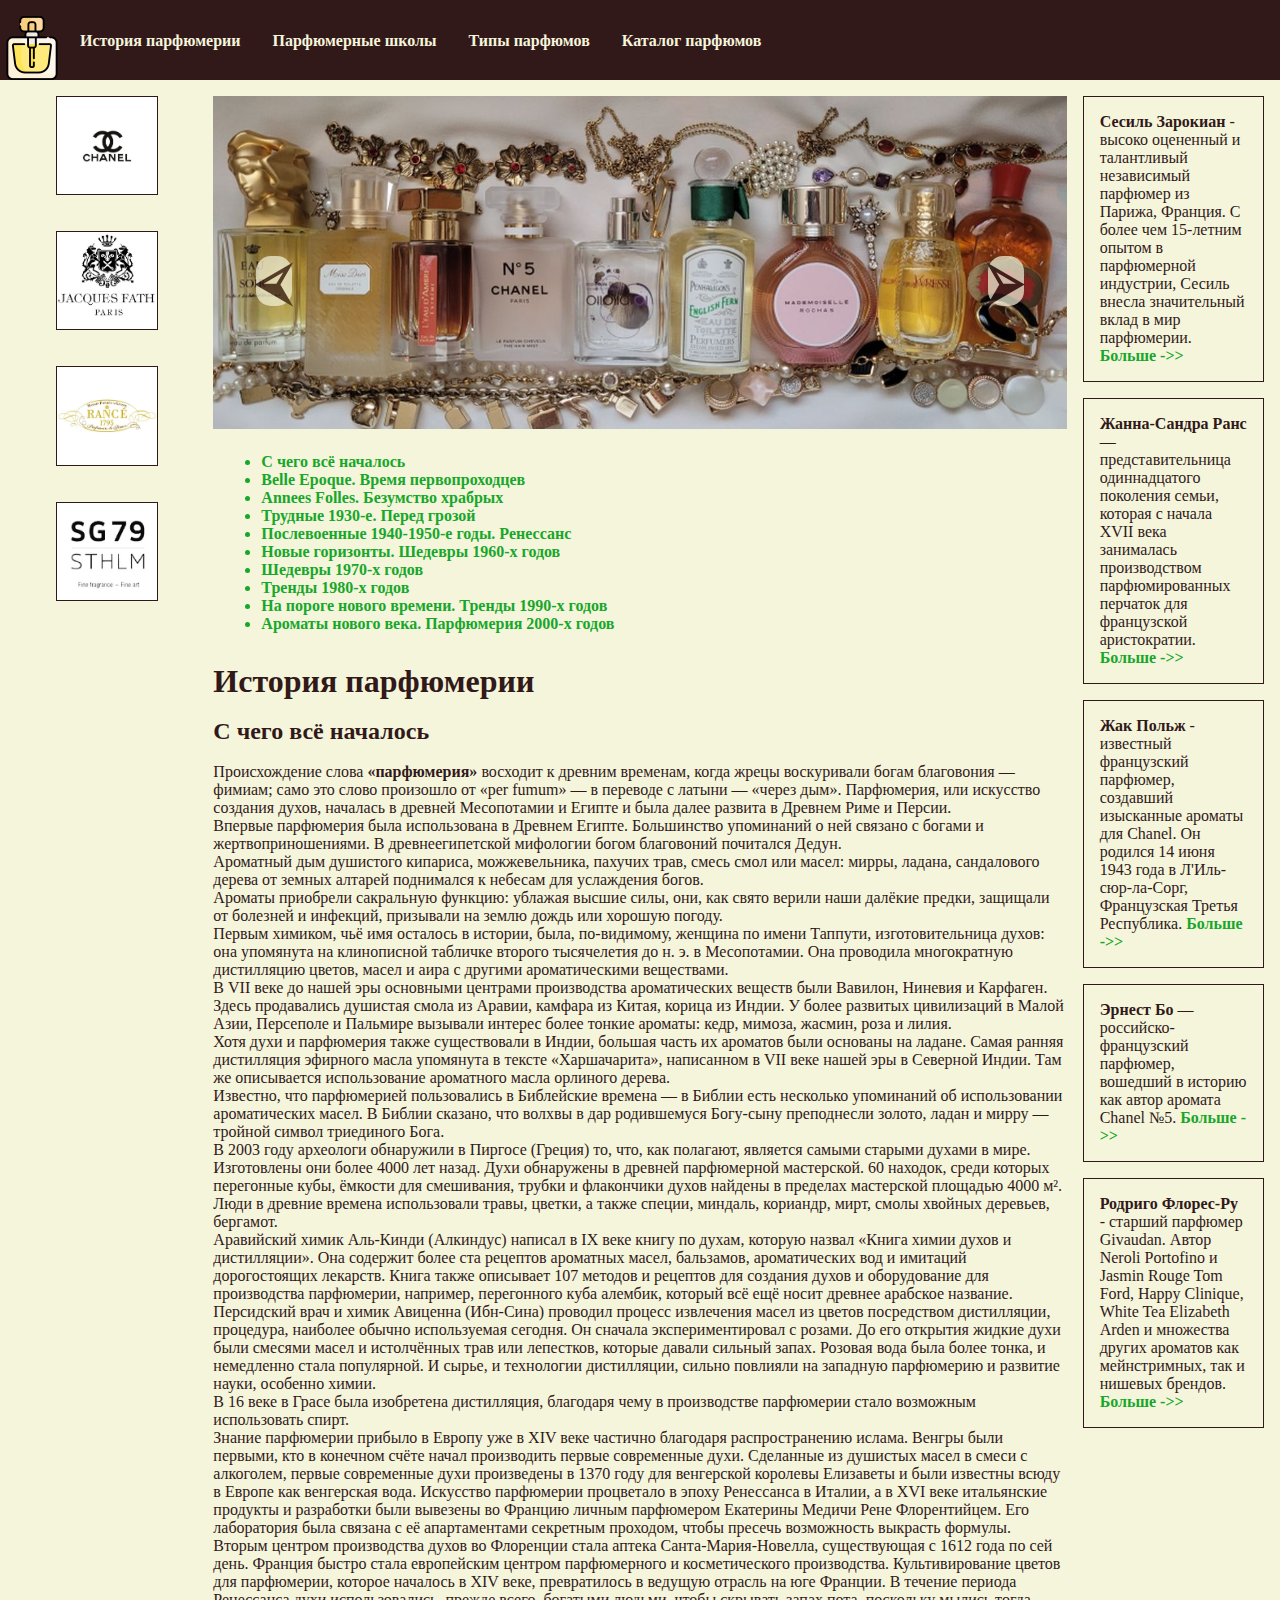
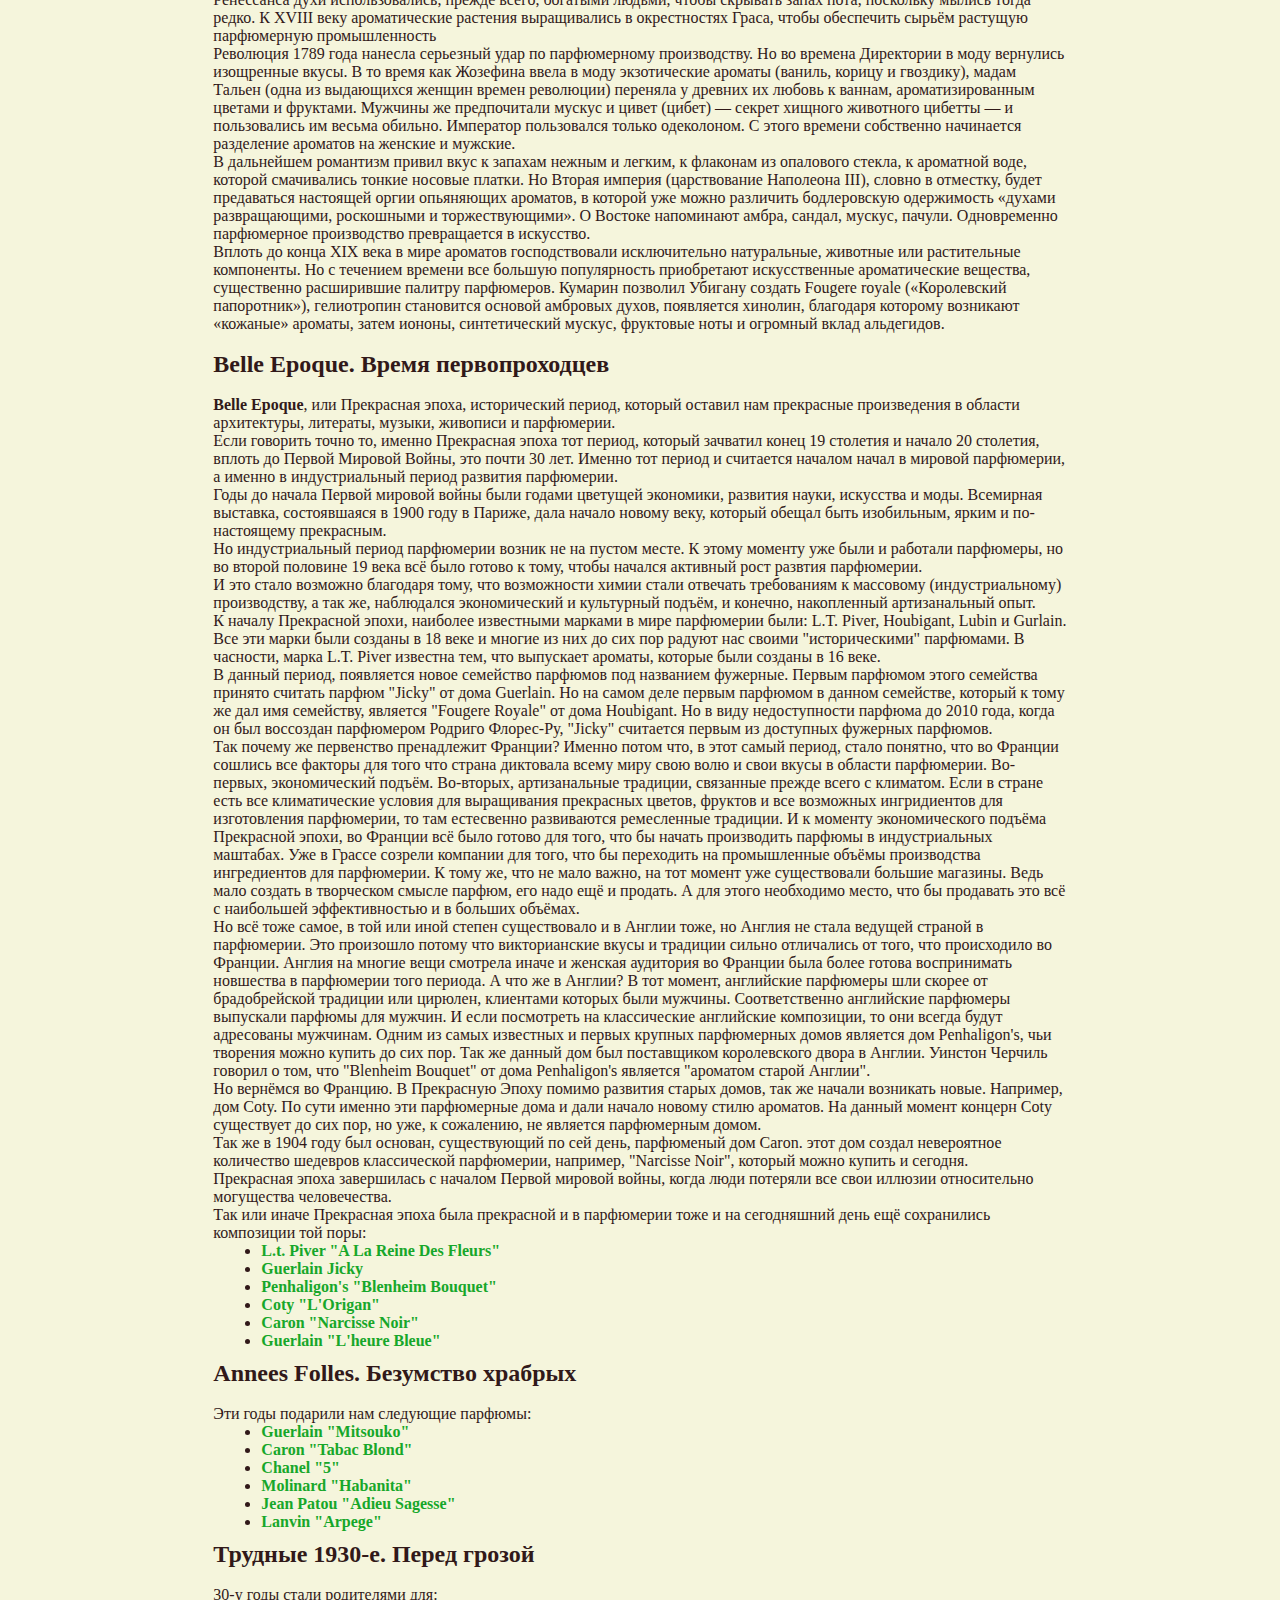
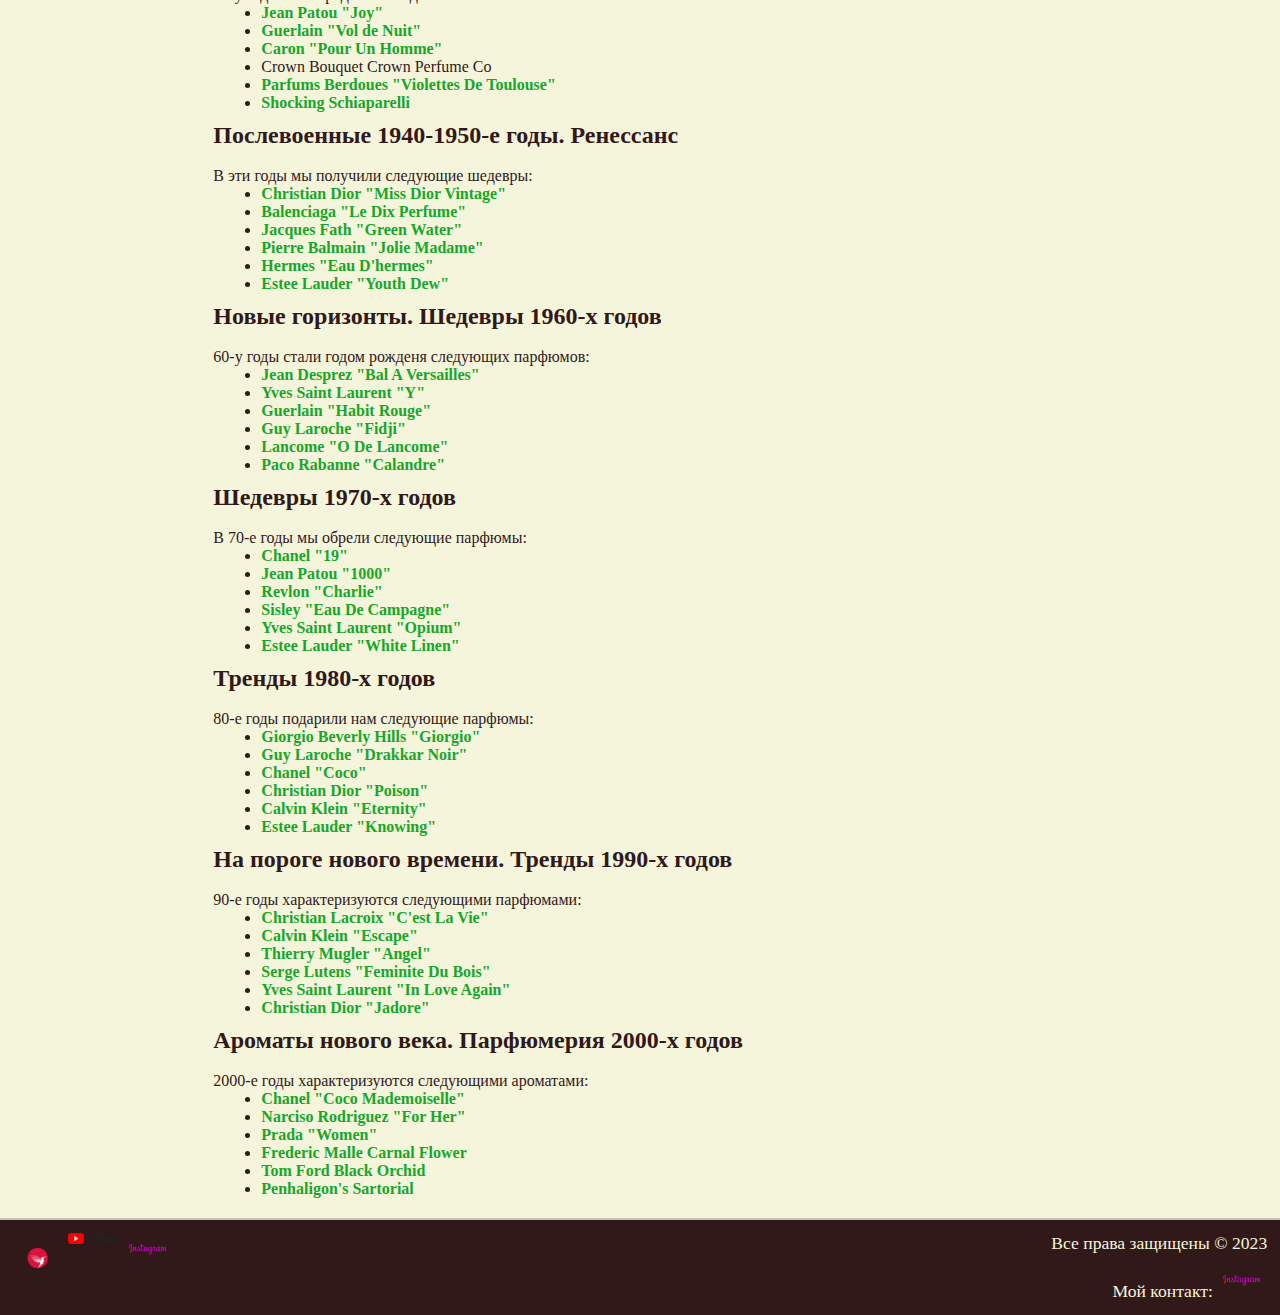
==== index.html @ 779c65b4 "first commit" ====
<!DOCTYPE html>
<html lang="ru">

<head>
    <meta charset="UTF-8">
    <meta http-equiv="X-UA-Compatible" content="IE=edge">
    <meta name="viewport" content="width=device-width, initial-scale=1.0">
    <link rel="icon" type="image/png" href="static/img/perfume.png">
    <link rel="stylesheet" href="static/style/header.css">
    <link rel="stylesheet" href="static/style/styles.css">
    <link rel="stylesheet" href="static/style/slider.css">
    <title>История парфюмерии</title>
</head>

<body>
    <header>
        <div class="navbar">
            <img src="static/img/perfume.png" alt="...">
            <div class="drop">
                <button class="nav-btn">&#9776;</button>
                <div class="nav-list">
                    <a href="index.html">История парфюмерии</a></li>
                    <a href="schools.html">Парфюмерные школы</a></li>
                    <a href="types.html">Типы парфюмов</a></li>
                    <a href="cards.html">Каталог парфюмов</a></li>
                </div>
            </div>
        </div>
    </header>
    <section>
        <div class="main-container">
            <div class="left-bar">
                <a href="https://www.chanel.com/ee/fragrance/" target="_blank"><img
                        src="static/img/brand-logo/Chanel-logo.jpg" alt="Chanel"></a>
                <a href="https://www.jacques-fath-parfums.com/" target="_blank"><img
                        src="static/img/brand-logo/Fath-logo.jpg" alt="Fath"></a>
                <a href="https://www.rance1795.com/en" target="_blank"><img src="static/img/brand-logo/Rance-logo.jpg"
                        alt="Rance"></a>
                <a href="http://www.sg79sthlm.com/" target="_blank"><img src="static/img/brand-logo/SG79STHLM-logo.jpg"
                        alt="SG79STHLM"></a>
            </div>
            <div class="container">
                <div class="slide-container">
                    <div class="slider" id="slider">
                        <img src="static/img/slider/long_vary1.jpg" alt="slide1">
                        <img src="static/img/slider/long_vary2.jpg" alt="slide2">
                        <img src="static/img/slider/long_vary3.jpg" alt="slide3">
                        <img src="static/img/slider/long_vary4.jpg" alt="slide4">
                        <img src="static/img/slider/long_vary5.jpg" alt="slide5">
                        <img src="static/img/slider/long_vary6.jpg" alt="slide6">
                    </div>
                    <div class="controls">
                        <button class="btnPrev" id="btnPrev">&#11160;</button>
                        <button class="btnNext" id="btnNext">&#11162;</button>
                    </div>
                </div>
                <div class="index">
                    <ul>
                        <li><a href="index.html#begin">С чего всё началось</a></li>
                        <li><a href="index.html#belle_epoque">Belle Epoque. Время первопроходцев</a></li>
                        <li><a href="index.html#annees_folles">Annees Folles. Безумство храбрых</a></li>
                        <li><a href="index.html#1930">Трудные 1930-е. Перед грозой</a></li>
                        <li><a href="index.html#after">Послевоенные 1940-1950-е годы. Ренессанс</a></li>
                        <li><a href="index.html#1960">Новые горизонты. Шедевры 1960-х годов</a></li>
                        <li><a href="index.html#1970">Шедевры 1970-х годов</a></li>
                        <li><a href="index.html#1980">Тренды 1980-х годов</a></li>
                        <li><a href="index.html#1990">На пороге нового времени. Тренды 1990-х годов</a></li>
                        <li><a href="index.html#2000">Ароматы нового века. Парфюмерия 2000-х годов</a></li>
                    </ul>
                </div>
                <div class="history">
                    <h1>История парфюмерии</h1>
                    <br>
                    <div class="begining">
                        <h2 id="begin">С чего всё началось</h2>
                        <br>
                        <p>
                            Происхождение слова <span>«парфюмерия»</span> восходит к древним временам, когда жрецы
                            воскуривали богам благовония — фимиам; само это слово произошло от «per fumum» — в переводе
                            с латыни — «через дым».
                            Парфюмерия, или искусство создания духов, началась в древней Месопотамии и Египте и была
                            далее развита в Древнем Риме и Персии.<br>
                            Впервые парфюмерия была использована в Древнем Египте. Большинство упоминаний о ней связано
                            с богами и жертвоприношениями. В древнеегипетской мифологии богом благовоний почитался
                            Дедун.<br>
                            Aроматный дым душистого кипариса, можжевельника, пахучих трав, смесь смол или масел: мирры,
                            ладана, сандалового дерева от земных алтарей поднимался к небесам для услаждения богов.<br>
                            Ароматы приобрели сакральную функцию: ублажая высшие силы, они, как свято верили наши
                            далёкие предки, защищали от болезней и инфекций, призывали на землю дождь или хорошую
                            погоду.<br>
                            Первым химиком, чьё имя осталось в истории, была, по-видимому, женщина по имени Таппути,
                            изготовительница духов: она упомянута на клинописной табличке второго тысячелетия до н. э. в
                            Месопотамии. Она проводила многократную дистилляцию цветов, масел и аира с другими
                            ароматическими веществами.<br>
                            В VII веке до нашей эры основными центрами производства ароматических веществ были Вавилон,
                            Ниневия и Карфаген. Здесь продавались душистая смола из Аравии, камфара из Китая, корица из
                            Индии. У более развитых цивилизаций в Малой Азии, Персеполе и Пальмире вызывали интерес
                            более тонкие ароматы: кедр, мимоза, жасмин, роза и лилия.<br>
                            Хотя духи и парфюмерия также существовали в Индии, большая часть их ароматов были основаны
                            на ладане. Самая ранняя дистилляция эфирного масла упомянута в тексте «Харшачарита»,
                            написанном в VII веке нашей эры в Северной Индии. Там же описывается использование
                            ароматного масла орлиного дерева.<br>
                            Известно, что парфюмерией пользовались в Библейские времена — в Библии есть несколько
                            упоминаний об использовании ароматических масел. В Библии сказано, что волхвы в дар
                            родившемуся Богу-сыну преподнесли золото, ладан и мирру — тройной символ триединого
                            Бога.<br>
                            В 2003 году археологи обнаружили в Пиргосе (Греция) то, что, как полагают, является самыми
                            старыми духами в мире. Изготовлены они более 4000 лет назад. Духи обнаружены в древней
                            парфюмерной мастерской. 60 находок, среди которых перегонные кубы, ёмкости для смешивания,
                            трубки и флакончики духов найдены в пределах мастерской площадью 4000 м². Люди в древние
                            времена использовали травы, цветки, а также специи, миндаль, кориандр, мирт, смолы хвойных
                            деревьев, бергамот.<br>
                            Аравийский химик Аль-Кинди (Алкиндус) написал в IX веке книгу по духам, которую назвал
                            «Книга химии духов и дистилляции». Она содержит более ста рецептов ароматных масел,
                            бальзамов, ароматических вод и имитаций дорогостоящих лекарств. Книга также описывает 107
                            методов и рецептов для создания духов и оборудование для производства парфюмерии, например,
                            перегонного куба алембик, который всё ещё носит древнее арабское название.<br>
                            Персидский врач и химик Авиценна (Ибн-Сина) проводил процесс извлечения масел из цветов
                            посредством дистилляции, процедура, наиболее обычно используемая сегодня. Он сначала
                            экспериментировал с розами. До его открытия жидкие духи были смесями масел и истолчённых
                            трав или лепестков, которые давали сильный запах. Розовая вода была более тонка, и
                            немедленно стала популярной. И сырье, и технологии дистилляции, сильно повлияли на западную
                            парфюмерию и развитие науки, особенно химии.<br>
                            В 16 веке в Грасе была изобретена дистилляция, благодаря чему в производстве парфюмерии
                            стало возможным использовать спирт.<br>
                            Знание парфюмерии прибыло в Европу уже в XIV веке частично благодаря распространению ислама.
                            Венгры были первыми, кто в конечном счёте начал производить первые современные духи.
                            Сделанные из душистых масел в смеси с алкоголем, первые современные духи произведены в 1370
                            году для венгерской королевы Елизаветы и были известны всюду в Европе как венгерская вода.
                            Искусство парфюмерии процветало в эпоху Ренессанса в Италии, а в XVI веке итальянские
                            продукты и разработки были вывезены во Францию личным парфюмером Екатерины Медичи Рене
                            Флорентийцем. Его лаборатория была связана с её апартаментами секретным проходом, чтобы
                            пресечь возможность выкрасть формулы. Вторым центром производства духов во Флоренции стала
                            аптека Санта-Мария-Новелла, существующая с 1612 года по сей день. Франция быстро стала
                            европейским центром парфюмерного и косметического производства. Культивирование цветов для
                            парфюмерии, которое началось в XIV веке, превратилось в ведущую отрасль на юге Франции. В
                            течение периода Ренессанса духи использовались, прежде всего, богатыми людьми, чтобы
                            скрывать запах пота, поскольку мылись тогда редко. К XVIII веку ароматические растения
                            выращивались в окрестностях Граса, чтобы обеспечить сырьём растущую парфюмерную
                            промышленность<br>
                            Революция 1789 года нанесла серьезный удар по парфюмерному производству. Но во времена
                            Директории в моду вернулись изощренные вкусы. В то время как Жозефина ввела в моду
                            экзотические ароматы (ваниль, корицу и гвоздику), мадам Тальен (одна из выдающихся женщин
                            времен революции) переняла у древних их любовь к ваннам, ароматизированным цветами и
                            фруктами. Мужчины же предпочитали мускус и цивет (цибет) — секрет хищного животного цибетты
                            — и пользовались им весьма обильно. Император пользовался только одеколоном. С этого времени
                            собственно начинается разделение ароматов на женские и мужские.<br>
                            В дальнейшем романтизм привил вкус к запахам нежным и легким, к флаконам из опалового
                            стекла, к ароматной воде, которой смачивались тонкие носовые платки. Но Вторая империя
                            (царствование Наполеона III), словно в отместку, будет предаваться настоящей оргии
                            опьяняющих ароматов, в которой уже можно различить бодлеровскую одержимость «духами
                            развращающими, роскошными и торжествующими». О Востоке напоминают амбра, сандал, мускус,
                            пачули. Одновременно парфюмерное производство превращается в искусство.<br>
                            Вплоть до конца XIX века в мире ароматов господствовали исключительно натуральные, животные
                            или растительные компоненты. Но с течением времени все большую популярность приобретают
                            искусственные ароматические вещества, существенно расширившие палитру парфюмеров. Кумарин
                            позволил Убигану создать Fougere royale («Королевский папоротник»), гелиотропин становится
                            основой амбровых духов, появляется хинолин, благодаря которому возникают «кожаные» ароматы,
                            затем иононы, синтетический мускус, фруктовые ноты и огромный вклад альдегидов.<br>
                        </p>
                    </div>
                    <br>
                    <div class="belle_epoque">
                        <h2 id="belle_epoque">Belle Epoque. Время первопроходцев</h2>
                        <br>
                        <p>
                            <span>Belle Epoque</span>, или Прекрасная эпоха, исторический период, который оставил нам
                            прекрасные произведения в области архитектуры, литераты, музыки, живописи и парфюмерии.<br>
                            Если говорить точно то, именно Прекрасная эпоха тот период, который зачватил конец 19
                            столетия и начало 20 столетия, вплоть до Первой Мировой Войны, это почти 30 лет. Именно тот
                            период и считается началом начал в мировой парфюмерии, а именно в индустриальный период
                            развития парфюмерии.<br>
                            Годы до начала Первой мировой войны были годами цветущей экономики, развития науки,
                            искусства и моды. Всемирная выставка, состоявшаяся в 1900 году в Париже, дала начало новому
                            веку, который обещал быть изобильным, ярким и по-настоящему прекрасным.<br>
                            Но индустриальный период парфюмерии возник не на пустом месте. К этому моменту уже были и
                            работали парфюмеры, но во второй половине 19 века всё было готово к тому, чтобы начался
                            активный рост развтия парфюмерии.<br>
                            И это стало возможно благодаря тому, что возможности химии стали отвечать требованиям к
                            массовому (индустриальному) производству, а так же, наблюдался экономический и культурный
                            подъём, и конечно, накопленный артизанальный опыт.<br>
                            К началу Прекрасной эпохи, наиболее известными марками в мире парфюмерии были: L.T. Piver,
                            Houbigant, Lubin и Gurlain. Все эти марки были созданы в 18 веке и многие из них до сих пор
                            радуют нас своими "историческими" парфюмами. В часности, марка L.T. Piver известна тем, что
                            выпускает ароматы, которые были созданы в 16 веке.<br>
                            В данный период, появляется новое семейство парфюмов под названием фужерные. Первым парфюмом
                            этого семейства принято считать парфюм "Jicky" от дома Guerlain. Но на самом деле первым
                            парфюмом в данном семействе, который к тому же дал имя семейству, является "Fougere Royale"
                            от дома Houbigant. Но в виду недоступности парфюма до 2010 года, когда он был воссоздан
                            парфюмером Родриго Флорес-Ру, "Jicky" считается первым из доступных фужерных парфюмов.<br>
                            Так почему же первенство пренадлежит Франции? Именно потом что, в этот самый период, стало
                            понятно, что во Франции сошлись все факторы для того что страна диктовала всему миру свою
                            волю и свои вкусы в области парфюмерии. Во-первых, экономический подъём. Во-вторых,
                            артизанальные традиции, связанные прежде всего с климатом. Если в стране есть все
                            климатические условия для выращивания прекрасных цветов, фруктов и все возможных
                            ингридиентов для изготовления парфюмерии, то там естесвенно развиваются ремесленные
                            традиции. И к моменту экономического подъёма Прекрасной эпохи, во Франции всё было готово
                            для того, что бы начать производить парфюмы в индустриальных маштабах. Уже в Грассе созрели
                            компании для того, что бы переходить на промышленные объёмы производства ингредиентов для
                            парфюмерии. К тому же, что не мало важно, на тот момент уже существовали большие магазины.
                            Ведь мало создать в творческом смысле парфюм, его надо ещё и продать. А для этого необходимо
                            место, что бы продавать это всё с наибольшей эффективностью и в больших объёмах.<br>
                            Но всё тоже самое, в той или иной степен существовало и в Англии тоже, но Англия не стала
                            ведущей страной в парфюмерии. Это произошло потому что викторианские вкусы и традиции сильно
                            отличались от того, что происходило во Франции. Англия на многие вещи смотрела иначе и
                            женская аудитория во Франции была более готова воспринимать новшества в парфюмерии того
                            периода. А что же в Англии? В тот момент, английские парфюмеры шли скорее от брадобрейской
                            традиции или цирюлен, клиентами которых были мужчины. Соответственно английские парфюмеры
                            выпускали парфюмы для мужчин. И если посмотреть на классические английские композиции, то
                            они всегда будут адресованы мужчинам. Одним из самых известных и первых крупных парфюмерных
                            домов является дом Penhaligon's, чьи творения можно купить до сих пор. Так же данный дом был
                            поставщиком королевского двора в Англии. Уинстон Черчиль говорил о том, что "Blenheim
                            Bouquet" от дома Penhaligon's является "ароматом старой Англии".<br>
                            Но вернёмся во Францию. В Прекрасную Эпоху помимо развития старых домов, так же начали
                            возникать новые. Например, дом Coty. По сути именно эти парфюмерные дома и дали начало
                            новому стилю ароматов. На данный момент концерн Coty существует до сих пор, но уже, к
                            сожалению, не является парфюмерным домом.<br>
                            Так же в 1904 году был основан, существующий по сей день, парфюменый дом Caron. этот дом
                            создал невероятное количество шедевров классической парфюмерии, например, "Narcisse Noir",
                            который можно купить и сегодня.<br>
                            Прекрасная эпоха завершилась с началом Первой мировой войны, когда люди потеряли все свои
                            иллюзии относительно могущества человечества. 
                            <br>
                            Так или иначе Прекрасная эпоха была прекрасной и в парфюмерии тоже и на сегодняшний день ещё
                            сохранились композиции той поры:
                        <ul>
                            <li> <a
                                    href="https://www.fragrantica.ru/perfume/L-T-Piver/A-la-Reine-des-Fleurs-11564.html">L.t.
                                    Piver "A La Reine Des Fleurs"</a></li>
                            <li><a href="https://www.fragrantica.ru/perfume/Guerlain/Jicky-103.html">Guerlain Jicky</a>
                            </li>
                            <li><a href="https://www.fragrantica.ru/perfume/Penhaligon-s/Blenheim-Bouquet-3940.html">Penhaligon's
                                    "Blenheim Bouquet"</a></li>
                            <li><a href="https://www.fragrantica.ru/perfume/Coty/L-Origan-6071.html">Coty "L'Origan"</a>
                            </li>
                            <li><a href="https://www.fragrantica.ru/perfume/Caron/Narcisse-Noir-1911-5593.html">Caron
                                    "Narcisse Noir"</a></li>
                            <li><a
                                    href="https://www.fragrantica.ru/perfume/Guerlain/L-Heure-Bleue-Eau-de-Parfum-208.html">Guerlain
                                    "L'heure Bleue"</a></li>
                        </ul>
                        </p>
                    </div>
                    <div class="annees_folles">
                        <h2 id="annees_folles">Annees Folles. Безумство храбрых</h2>
                        <br>
                        <p>
                            Эти годы подарили нам следующие парфюмы:
                            <ul>
                                <li><a href="https://www.fragrantica.ru/perfume/Guerlain/Mitsouko-Eau-de-Parfum-25316.html">Guerlain "Mitsouko"</a></li>
                                <li><a href="https://www.fragrantica.ru/perfume/Caron/Tabac-Blond-29.html">Caron "Tabac Blond"</a></li>
                                <li><a href="https://www.fragrantica.ru/perfume/Chanel/Chanel-No-5-Eau-de-Parfum-40069.html">Chanel "5"</a></li>
                                <li><a href="https://www.fragrantica.ru/perfume/Molinard/Habanita-3934.html">Molinard "Habanita"</a></li>
                                <li><a href="https://www.fragrantica.ru/perfume/Jean-Patou/Adieu-Sagesse-6947.html">Jean Patou "Adieu Sagesse"</a></li>
                                <li><a href="https://www.fragrantica.ru/perfume/Lanvin/Arpege-6.html">Lanvin "Arpege"</a></li>
                            </ul>
                        </p>
                    </div>
                    <div class="1930">
                        <h2 id="1930">Трудные 1930-е. Перед грозой</h2>
                        <br>
                        <p>
                            30-у годы стали родителями для:
                            <ul>
                                <li><a href="https://www.fragrantica.ru/perfume/Jean-Patou/Joy-1436.html">Jean Patou "Joy"</a></li>
                                <li><a href="https://www.fragrantica.ru/perfume/Guerlain/Vol-de-Nuit-49.html">Guerlain "Vol de Nuit"</a></li>
                                <li><a href="https://www.fragrantica.ru/perfume/Caron/Pour-Un-Homme-de-Caron-3166.html">Caron "Pour Un Homme"</a></li>
                                <li>Crown Bouquet Crown Perfume Co</li>
                                <li><a href="https://www.fragrantica.ru/perfume/Parfums-Berdoues/Violettes-de-Toulouse-Eau-de-Parfum-4847.html">Parfums Berdoues "Violettes De Toulouse"</a></li>
                                <li><a href="https://www.fragrantica.ru/perfume/Schiaparelli/Shocking-4876.html">Shocking Schiaparelli</a></li>
                            </ul>
                        </p>
                    </div>
                    <div class="after">
                        <h2 id="after">Послевоенные 1940-1950-е годы. Ренессанс</h2>
                        <br>
                        <p>
                            В эти годы мы получили следующие шедевры:
                            <ul>
                                <li><a href="https://www.fragrantica.ru/perfume/Dior/Miss-Dior-223.html">Christian Dior "Miss Dior Vintage"</a></li>
                                <li><a href="https://www.fragrantica.ru/perfume/Balenciaga/Le-Dix-Perfume-402.html">Balenciaga "Le Dix Perfume"</a></li>
                                <li><a href="https://www.fragrantica.ru/perfume/Jacques-Fath/Green-Water-32569.html">Jacques Fath "Green Water"</a></li>
                                <li><a href="https://www.fragrantica.ru/perfume/Pierre-Balmain/Jolie-Madame-3817.html">Pierre Balmain "Jolie Madame"</a></li>
                                <li><a href="https://www.fragrantica.ru/perfume/Hermes/Eau-D-Hermes-4660.html">Hermes "Eau D'hermes"</a></li>
                                <li><a href="https://www.fragrantica.ru/perfume/Estee-Lauder/Youth-Dew-555.html">Estee Lauder "Youth Dew"</a></li>
                            </ul>
                        </p>
                    </div>
                    <div class="1960">
                        <h2 id="1960">Новые горизонты. Шедевры 1960-х годов</h2>
                        <br>
                        <p>
                            60-у годы стали годом рожденя следующих парфюмов:
                            <ul>
                                <li><a href="https://www.fragrantica.ru/perfume/Jean-Desprez/Bal-a-Versailles-3972.html">Jean Desprez "Bal A Versailles"</a></li>
                                <li><a href="https://www.fragrantica.ru/perfume/Yves-Saint-Laurent/Yves-Saint-Laurent-Y-45956.html">Yves Saint Laurent "Y"</a></li>
                                <li><a href="https://www.fragrantica.ru/perfume/Guerlain/Habit-Rouge-Eau-de-Parfum-25313.html">Guerlain "Habit Rouge"</a></li>
                                <li><a href="https://www.fragrantica.ru/perfume/Guy-Laroche/Fidji-Eau-de-Parfum-61675.html">Guy Laroche "Fidji"</a></li>
                                <li><a href="https://www.fragrantica.ru/perfume/Lancome/O-de-Lancome-187.html">Lancome "O De Lancome"</a></li>
                                <li><a href="https://www.fragrantica.ru/perfume/Paco-Rabanne/Calandre-522.html">Paco Rabanne "Calandre"</a></li>
                            </ul>
                        </p>
                    </div>
                    <div class="1970">
                        <h2 id="1970">Шедевры 1970-х годов</h2>
                        <br>
                        <p>
                            В 70-е годы мы обрели следующие парфюмы:
                            <ul>
                                <li><a href="https://www.fragrantica.ru/perfume/Chanel/Chanel-No-19-Eau-de-Parfum-12345.html">Chanel "19"</a></li>
                                <li><a href="https://www.fragrantica.ru/perfume/Jean-Patou/1000-2658.html">Jean Patou "1000"</a></li>
                                <li><a href="https://www.fragrantica.ru/perfume/Revlon/Charlie-3141.html">Revlon "Charlie"</a></li>
                                <li><a href="https://www.fragrantica.ru/perfume/Sisley/Eau-de-Campagne-1003.html">Sisley "Eau De Campagne"</a></li>
                                <li><a href="https://www.fragrantica.ru/perfume/Yves-Saint-Laurent/Opium-1977-93.html">Yves Saint Laurent "Opium"</a></li>
                                <li><a href="https://www.fragrantica.ru/perfume/Estee-Lauder/White-Linen-542.html">Estee Lauder "White Linen"</a></li>
                            </ul>
                        </p>
                    </div>
                    <div class="1980">
                        <h2 id="1980">Тренды 1980-х годов</h2>
                        <br>
                        <p>
                            80-е годы подарили нам следующие парфюмы:
                            <ul>
                                <li><a href="https://www.fragrantica.ru/perfume/Giorgio-Beverly-Hills/Giorgio-Beverly-Hills-Giorgio-Rodeo-Drive-Collector-Edition-38573.html"> Giorgio Beverly Hills "Giorgio"</a></li>
                                <li><a href="https://www.fragrantica.ru/perfume/Guy-Laroche/Drakkar-Noir-2069.html">Guy Laroche "Drakkar Noir"</a></li>
                                <li><a href="https://www.fragrantica.ru/perfume/Chanel/Coco-Parfum-31354.html">Chanel "Coco"</a></li>
                                <li><a href="https://www.fragrantica.ru/perfume/Dior/Poison-218.html">Christian Dior "Poison"</a></li>
                                <li><a href="https://www.fragrantica.ru/perfume/Calvin-Klein/Eternity-257.html">Calvin Klein "Eternity"</a></li>
                                <li><a href="https://www.fragrantica.ru/perfume/Estee-Lauder/Knowing-548.html">Estee Lauder "Knowing"</a></li>
                            </ul>
                        </p>
                    </div>
                    <div class="1990">
                        <h2 id="1990">На пороге нового времени. Тренды 1990-х годов</h2>
                        <br>
                        <p>
                            90-е годы характеризуются следующими парфюмами:
                            <ul>
                                <li><a href="https://www.fragrantica.ru/perfume/Christian-Lacroix/C-est-La-Vie-6012.html">Christian Lacroix "C'est La Vie"</a></li>
                                <li><a href="https://www.fragrantica.ru/perfume/Calvin-Klein/Escape-271.html">Calvin Klein "Escape"</a></li>
                                <li><a href="https://www.fragrantica.ru/perfume/Mugler/Angel-704.html"> Thierry Mugler "Angel"</a></li>
                                <li><a href="https://www.fragrantica.ru/perfume/Serge-Lutens/Feminite-du-Bois-5749.html">Serge Lutens "Feminite Du Bois"</a></li>
                                <li><a href="https://www.fragrantica.ru/perfume/Yves-Saint-Laurent/In-Love-Again-104.html">Yves Saint Laurent "In Love Again"</a></li>
                                <li><a href="https://www.fragrantica.ru/perfume/Dior/J-adore-210.html">Christian Dior "Jadore"</a></li>
                            </ul>
                        </p>
                    </div>
                    <div class="2000">
                        <h2 id="2000">Ароматы нового века. Парфюмерия 2000-х годов</h2>
                        <br>
                        <p>
                            2000-е годы характеризуются следующими ароматами:
                            <ul>
                                <li><a href="https://www.fragrantica.ru/perfume/Chanel/Coco-Mademoiselle-Parfum-6928.html">Chanel "Coco Mademoiselle"</a></li>
                                <li><a href="https://www.fragrantica.ru/perfume/Narciso-Rodriguez/Narciso-Rodriguez-For-Her-209.html">Narciso Rodriguez "For Her"</a></li>
                                <li><a href="https://www.fragrantica.ru/perfume/Prada/Prada-1045.html">Prada "Women"</a></li>
                                <li><a href="fragrantica.ru/perfume/Frederic-Malle/Carnal-Flower-1024.html">Frederic Malle Carnal Flower</a></li>
                                <li><a href="https://www.fragrantica.ru/perfume/Tom-Ford/Black-Orchid-1018.html">Tom Ford Black Orchid</a></li>
                                <li><a href="https://www.fragrantica.ru/perfume/Penhaligon-s/Sartorial-10559.html">Penhaligon's Sartorial</a></li>
                            </ul>
                        </p>
                    </div>
                </div>
            </div>
            <div class="right-bar">
                <p><span>Сесиль Зарокиан</span> - высоко оцененный и талантливый независимый парфюмер из Парижа,
                    Франция. С более чем 15-летним опытом в парфюмерной индустрии, Сесиль внесла значительный вклад в
                    мир парфюмерии.<a href="news.html#news1"> Больше ->></a></p>

                <p><span>Жанна-Сандра Ранс</span> — представительница одиннадцатого поколения семьи, которая с начала
                    XVII века занималась производством парфюмированных перчаток для французской аристократии. <a
                        href="news.html#news2"> Больше ->></a></p>

                <p><span>Жак Польж</span> - известный французский парфюмер, создавший изысканные ароматы для Chanel. Он
                    родился 14 июня 1943 года в Л'Иль-сюр-ла-Сорг, Французская Третья Республика.<a
                        href="news.html#news3"> Больше ->></a></p>

                <p><span>Эрнест Бо</span> — российско-французский парфюмер, вошедший в историю как автор аромата Chanel
                    №5. <a href="news.html#news4"> Больше ->></a></p>

                <p><span>Родриго Флорес-Ру</span> - старший парфюмер Givaudan. Автор Neroli Portofino и Jasmin Rouge Tom
                    Ford, Happy Clinique, White
                    Tea Elizabeth Arden и множества других ароматов как мейнстримных, так и нишевых брендов. <a
                        href="news.html#news5"> Больше ->></a></p>


            </div>
        </div>
    </section>
    <footer>
        <div id="social">
            <a href="https://www.fragrantica.ru/" target="_blank"><img src="static/img/social/fragrantica.png" alt="fragr"></a>
            <a href="https://youtube.com/playlist?list=PL3ppLheU7W8Q5YRGw70vdPrhgOxrbaWzX" target="_blank"><img src="static/img/social/YouTube_Logo_2017.svg.png" alt="you"></a>
            <a href="https://www.instagram.com/valeria_kapriz/" target="_blank"><img src="static/img/social/Instagram-Wordmark-Logo.wine.png" alt="inst"></a>
        </div>
        <div id="rights">
            Все права защищены &copy; 2023 <br>
            Мой контакт: <a href="https://www.instagram.com/valeria_kapriz/" target="_blank"><img src="static/img/social/Instagram-Wordmark-Logo.wine.png" alt="inst"></a>
        </div>
    </footer>
    <script src="static/catalog/slider.js"></script>
</body>

</html>
---- static/style/header.css ----
.navbar {
    display: flex;
    background-color: var(--color-dbrown);
    padding-top: 1em;
}

.nav-list {
    display: flex;
}

.nav-list a {
    display: block;
    padding: 1em;
    text-decoration: none;
    color: var(--color-light);
}

.nav-list a:hover {
    background-color: var(--color-mbrown);
}

.nav-btn {
    display: none;
}

@media (max-width: 1000px) {
    .nav-btn {
        font-size: 2em;
        padding-inline: 10px;
        padding-bottom: 3px;
        border: none;
        background-color: var(--color-dbrown);
        display: block;
        cursor: pointer;
        color: var(--color-light);
    }
    .nav-list {
        display: none;
    }
    .nav-btn:hover {
        background-color: var(--color-mbrown);
    }
    .drop:hover .nav-list {
        display: block;
        position: absolute;
        right: 1px;
        background-color: var(--color-dbrown);
    }
    .navbar {
        justify-content: space-between;

    }
}
---- static/style/styles.css ----
:root {
    --color-light: beige;
    --color-mbrown: rgb(131, 68, 68);
    --color-dbrown: rgb(49, 25, 25);
    --color-green: rgb(104, 211, 118);
    --color-dgreen: rgb(23, 167, 42);
}

* {
    margin: 0;
    padding: 0;
}

body {
    background-color: var(--color-light);
}

.main-container {
    display: grid;
    grid-template-columns: repeat(12, 1fr);
}

.left-bar {
    grid-column: 1/3;
    display: inline-block;
    text-align: center;
}

.left-bar img {
    display: center;
    margin: 1em;
    border-style: solid;
    border-width: 0.5px;
    max-width: 100px;
    border-color: var(--color-dbrown);
}

.container {
    grid-column: 3/11;
    box-sizing: border-box;
    color: var(--color-dbrown);
}

.right-bar {
    grid-column: 11/13;
}

.right-bar p {
    margin: 1em;
    padding: 1em;
    border-style: solid;
    border-width: 0.5px;
    color: var(--color-dbrown);
    border-color: var(--color-dbrown);
}

span {
    font-weight: bold;
}
.index {
    padding-top: 20px;
    padding-bottom: 20px;
}

a,
.index a {
    text-decoration: none;
    color: var(--color-dgreen);
    font-weight: bold;
}
.index ul {
    color: var(--color-dgreen);
}

ul {
    padding-left: 3em;
    margin-bottom: 10px;
}

ol {
    padding-left: 1em;
    list-style:decimal;
}

footer {
    width: 98%;
    float: left;
    padding: 1%;
    background-color: var(--color-dbrown);
    color: var(--color-light);
    border-top: 2px solid silver;
    margin-top: 10px;
}

footer #social {
    float: left;
    width: 50%;
}

footer #social img {
    width: 50px;
    float: left;
    margin-right: 5px;

}

footer #rights {
    float: right;
    width: 50%;
    text-align: right;
    font-size: 1.1em;
}

footer #rights img {
    width: 50px;
    height: auto;
    margin-top: 10px;
}
---- static/style/slider.css ----
.slide-container {
    position: grid;
    grid-column: 3/11;
    display: flex;
    justify-content: center;
    align-items: center;
}
.slider {
    margin: 0 auto;
    padding-top: 1em;
}
.slider>img {
    width: 100%;
}

.hidden {
    display: none;
}

.controls>button {
    padding: 0;
    color: var(--color-dbrown);
    font-weight: bold;
    background: var(--color-light);
    border-radius: 15px;
    border: none;
    font-size: 50px;
    line-height: 50px;
    position: absolute;
    display: block;
    cursor: pointer;
    transition: 1s;
    opacity: 70%;
}

.btnPrev {
    left: 20%;
}

.btnNext {
    right: 20%;
}
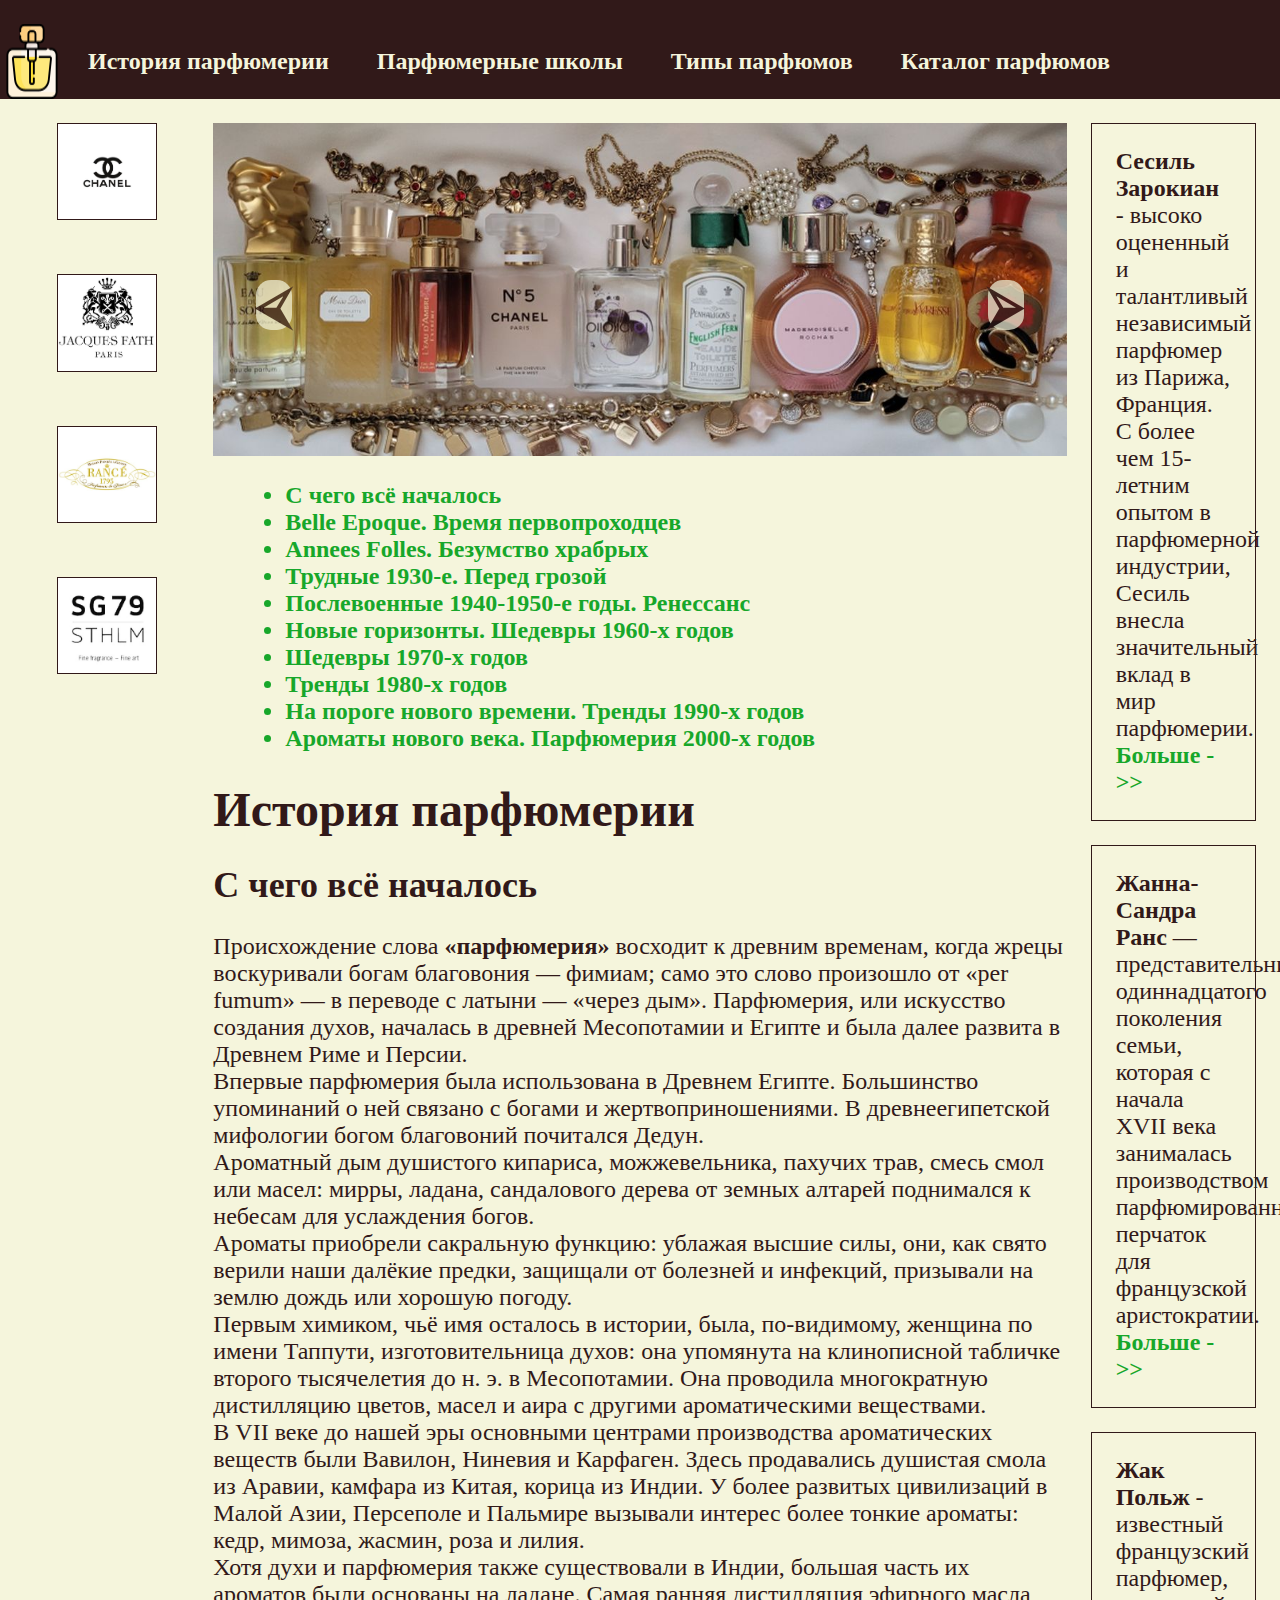
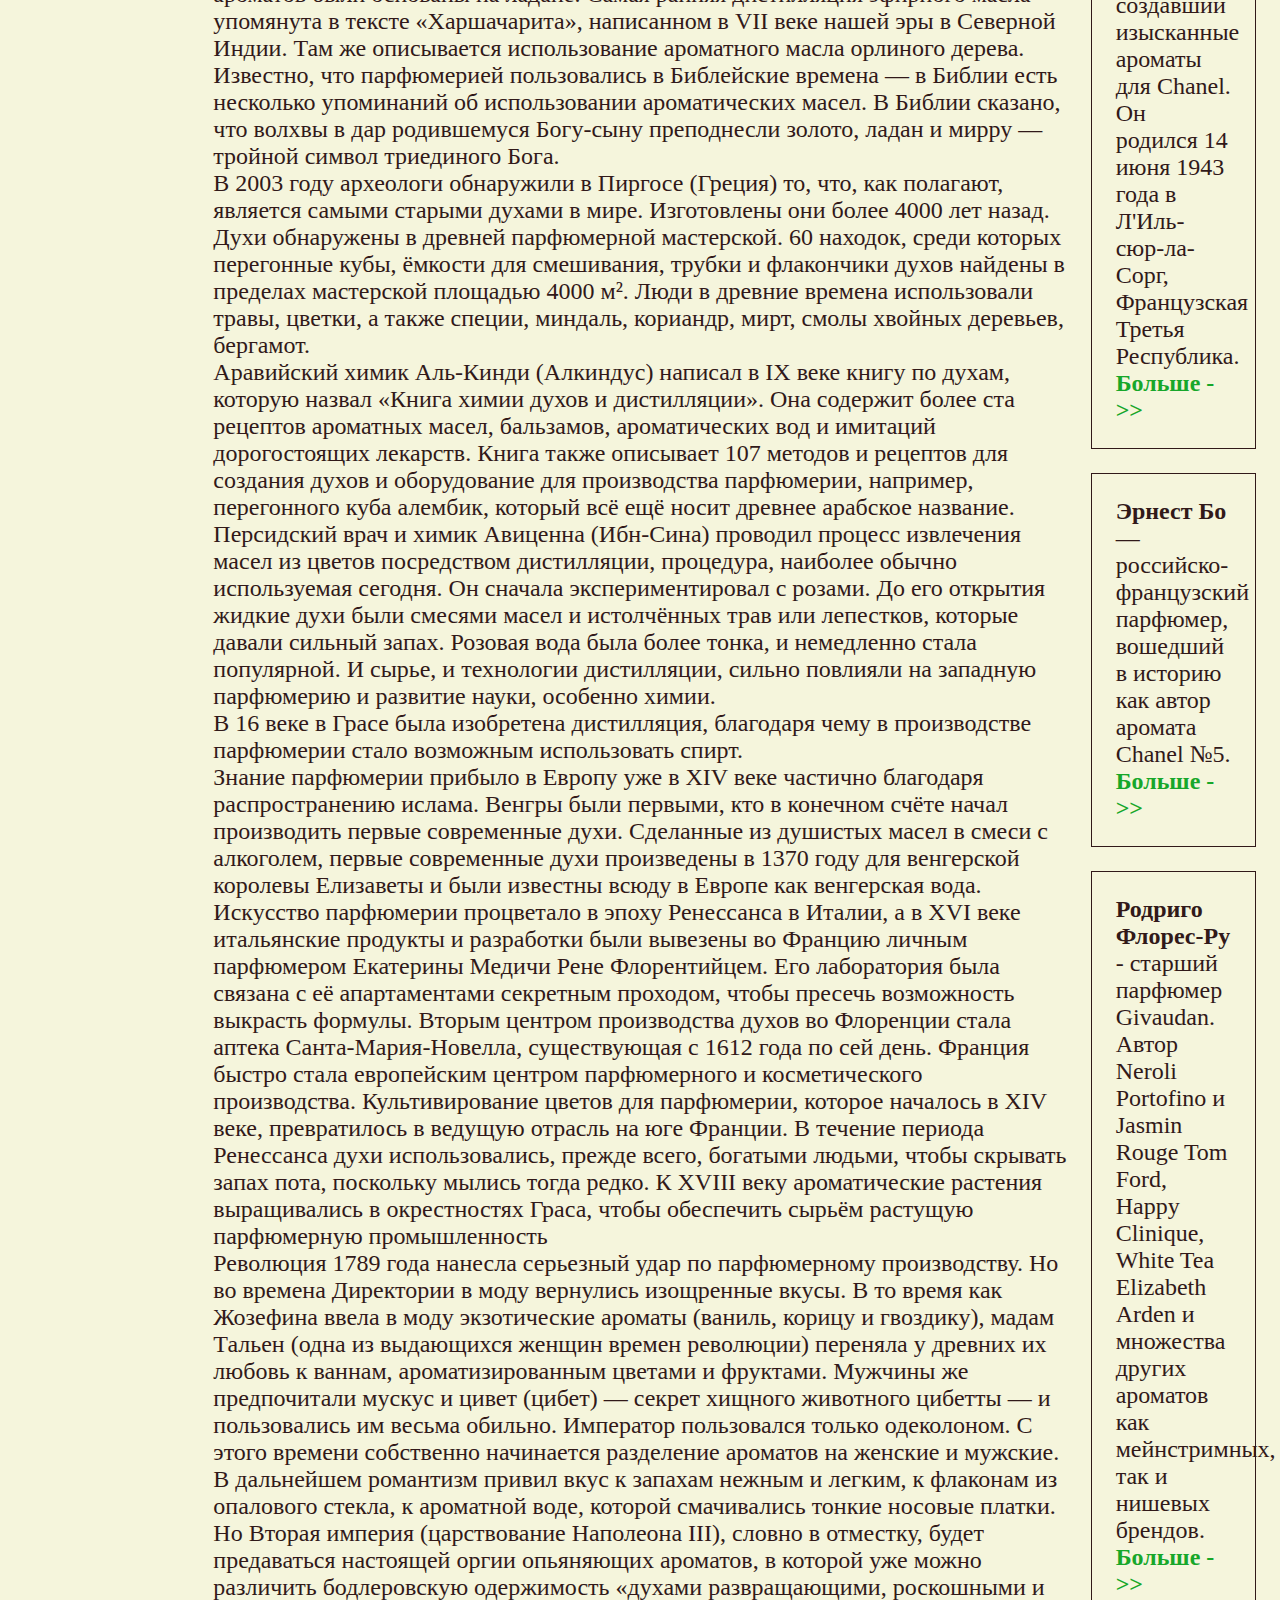
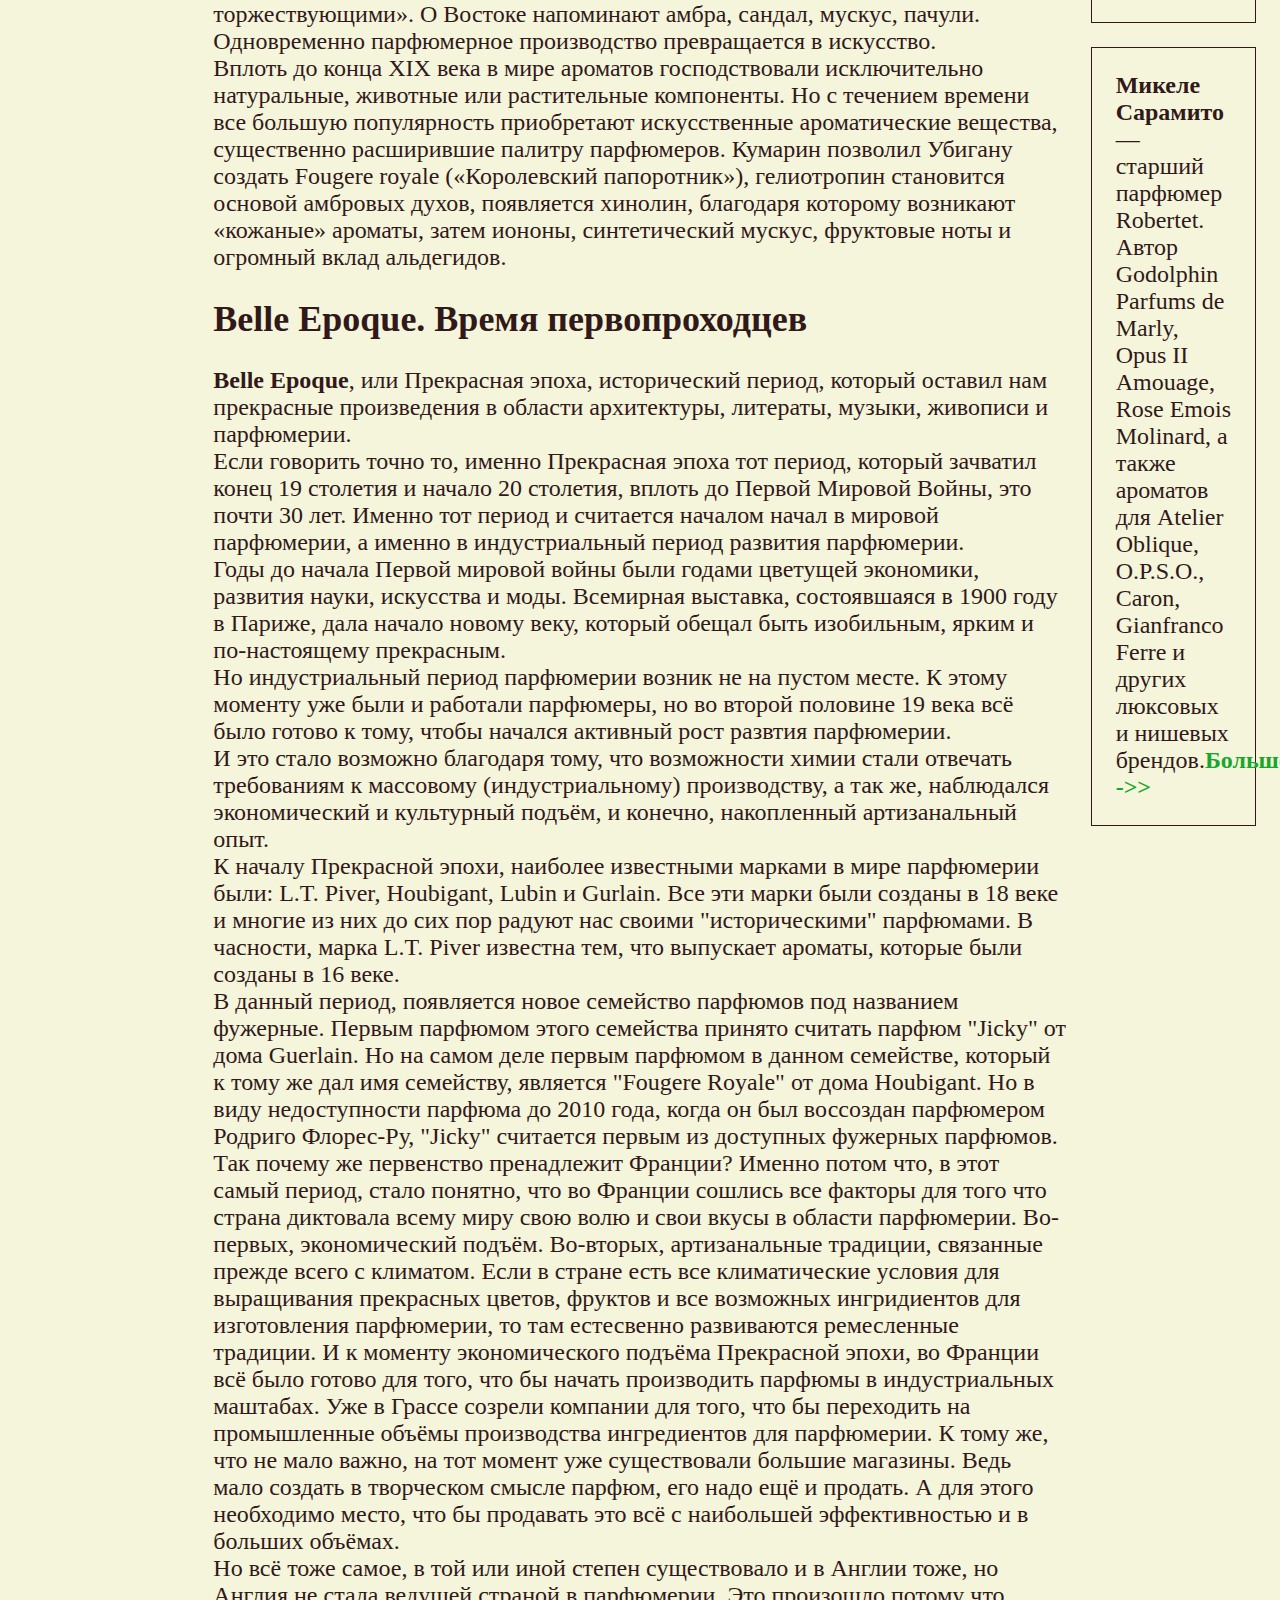
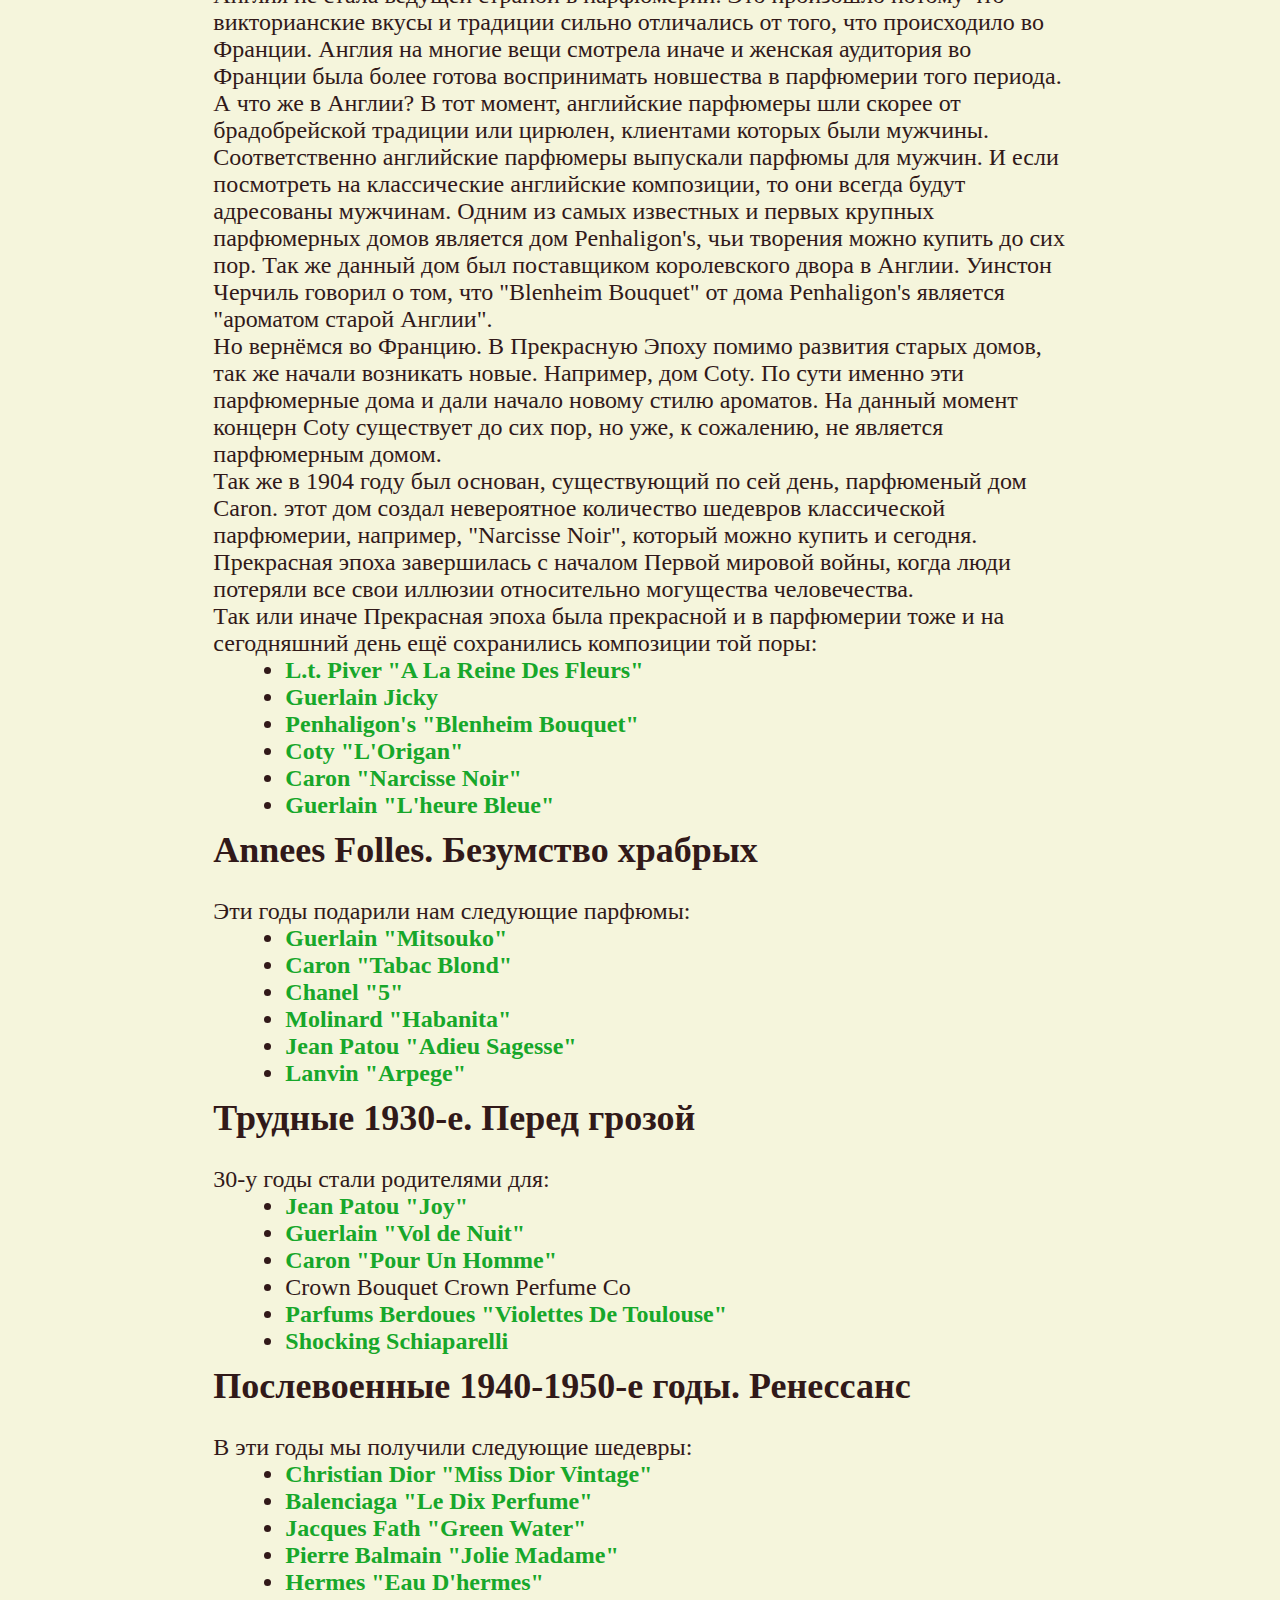
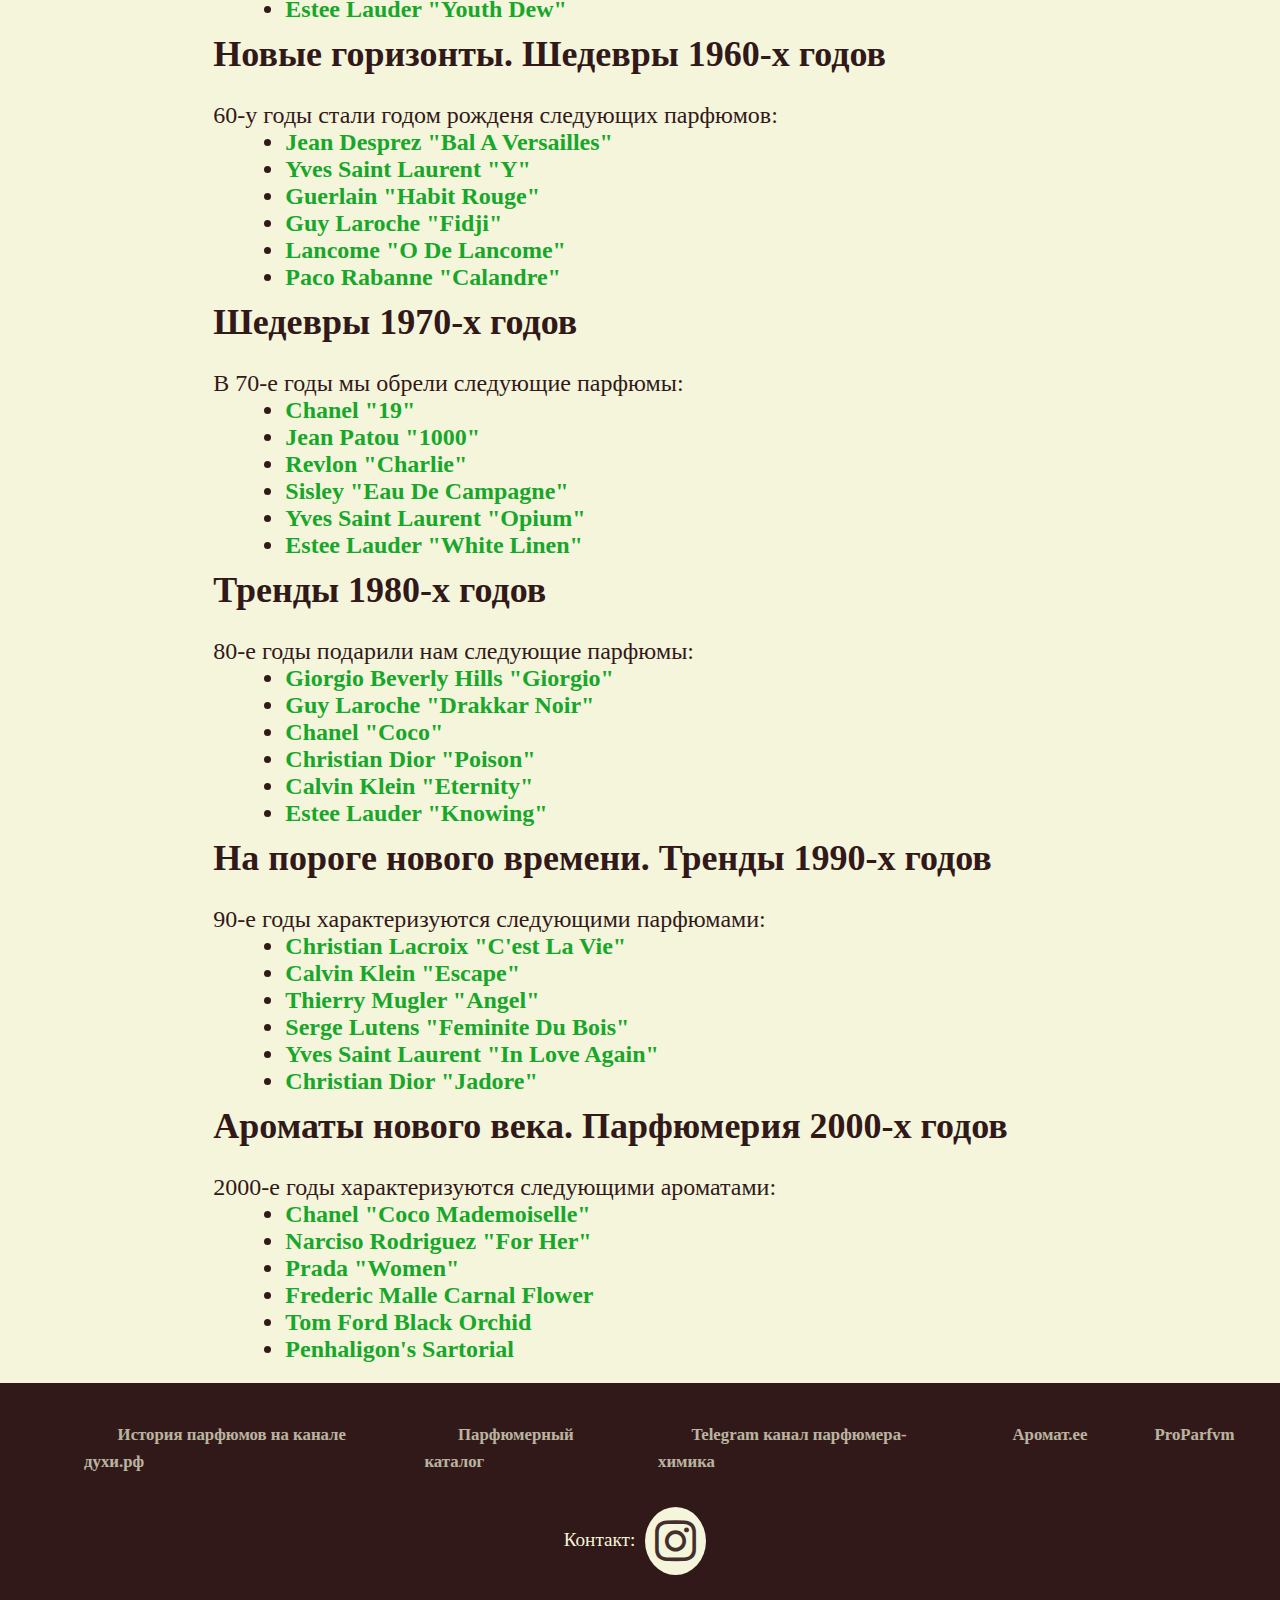
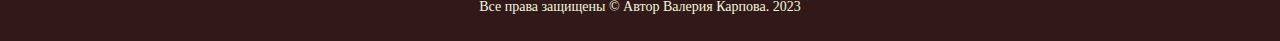
==== commit ae8bcc70: "footer" ====
--- a/index.html
+++ b/index.html
@@ -9,6 +9,9 @@
     <link rel="stylesheet" href="static/style/header.css">
     <link rel="stylesheet" href="static/style/styles.css">
     <link rel="stylesheet" href="static/style/slider.css">
+    <link rel="stylesheet" href="static/style/footer.css">
+    <!-- Add icon library -->
+    <link rel="stylesheet" href="https://cdnjs.cloudflare.com/ajax/libs/font-awesome/4.7.0/css/font-awesome.min.css">
     <title>История парфюмерии</title>
 </head>
 
@@ -219,7 +222,7 @@
                             создал невероятное количество шедевров классической парфюмерии, например, "Narcisse Noir",
                             который можно купить и сегодня.<br>
                             Прекрасная эпоха завершилась с началом Первой мировой войны, когда люди потеряли все свои
-                            иллюзии относительно могущества человечества. 
+                            иллюзии относительно могущества человечества.
                             <br>
                             Так или иначе Прекрасная эпоха была прекрасной и в парфюмерии тоже и на сегодняшний день ещё
                             сохранились композиции той поры:
@@ -246,14 +249,21 @@
                         <br>
                         <p>
                             Эти годы подарили нам следующие парфюмы:
-                            <ul>
-                                <li><a href="https://www.fragrantica.ru/perfume/Guerlain/Mitsouko-Eau-de-Parfum-25316.html">Guerlain "Mitsouko"</a></li>
-                                <li><a href="https://www.fragrantica.ru/perfume/Caron/Tabac-Blond-29.html">Caron "Tabac Blond"</a></li>
-                                <li><a href="https://www.fragrantica.ru/perfume/Chanel/Chanel-No-5-Eau-de-Parfum-40069.html">Chanel "5"</a></li>
-                                <li><a href="https://www.fragrantica.ru/perfume/Molinard/Habanita-3934.html">Molinard "Habanita"</a></li>
-                                <li><a href="https://www.fragrantica.ru/perfume/Jean-Patou/Adieu-Sagesse-6947.html">Jean Patou "Adieu Sagesse"</a></li>
-                                <li><a href="https://www.fragrantica.ru/perfume/Lanvin/Arpege-6.html">Lanvin "Arpege"</a></li>
-                            </ul>
+                        <ul>
+                            <li><a href="https://www.fragrantica.ru/perfume/Guerlain/Mitsouko-Eau-de-Parfum-25316.html">Guerlain
+                                    "Mitsouko"</a></li>
+                            <li><a href="https://www.fragrantica.ru/perfume/Caron/Tabac-Blond-29.html">Caron "Tabac
+                                    Blond"</a></li>
+                            <li><a
+                                    href="https://www.fragrantica.ru/perfume/Chanel/Chanel-No-5-Eau-de-Parfum-40069.html">Chanel
+                                    "5"</a></li>
+                            <li><a href="https://www.fragrantica.ru/perfume/Molinard/Habanita-3934.html">Molinard
+                                    "Habanita"</a></li>
+                            <li><a href="https://www.fragrantica.ru/perfume/Jean-Patou/Adieu-Sagesse-6947.html">Jean
+                                    Patou "Adieu Sagesse"</a></li>
+                            <li><a href="https://www.fragrantica.ru/perfume/Lanvin/Arpege-6.html">Lanvin "Arpege"</a>
+                            </li>
+                        </ul>
                         </p>
                     </div>
                     <div class="1930">
@@ -261,14 +271,20 @@
                         <br>
                         <p>
                             30-у годы стали родителями для:
-                            <ul>
-                                <li><a href="https://www.fragrantica.ru/perfume/Jean-Patou/Joy-1436.html">Jean Patou "Joy"</a></li>
-                                <li><a href="https://www.fragrantica.ru/perfume/Guerlain/Vol-de-Nuit-49.html">Guerlain "Vol de Nuit"</a></li>
-                                <li><a href="https://www.fragrantica.ru/perfume/Caron/Pour-Un-Homme-de-Caron-3166.html">Caron "Pour Un Homme"</a></li>
-                                <li>Crown Bouquet Crown Perfume Co</li>
-                                <li><a href="https://www.fragrantica.ru/perfume/Parfums-Berdoues/Violettes-de-Toulouse-Eau-de-Parfum-4847.html">Parfums Berdoues "Violettes De Toulouse"</a></li>
-                                <li><a href="https://www.fragrantica.ru/perfume/Schiaparelli/Shocking-4876.html">Shocking Schiaparelli</a></li>
-                            </ul>
+                        <ul>
+                            <li><a href="https://www.fragrantica.ru/perfume/Jean-Patou/Joy-1436.html">Jean Patou
+                                    "Joy"</a></li>
+                            <li><a href="https://www.fragrantica.ru/perfume/Guerlain/Vol-de-Nuit-49.html">Guerlain "Vol
+                                    de Nuit"</a></li>
+                            <li><a href="https://www.fragrantica.ru/perfume/Caron/Pour-Un-Homme-de-Caron-3166.html">Caron
+                                    "Pour Un Homme"</a></li>
+                            <li>Crown Bouquet Crown Perfume Co</li>
+                            <li><a
+                                    href="https://www.fragrantica.ru/perfume/Parfums-Berdoues/Violettes-de-Toulouse-Eau-de-Parfum-4847.html">Parfums
+                                    Berdoues "Violettes De Toulouse"</a></li>
+                            <li><a href="https://www.fragrantica.ru/perfume/Schiaparelli/Shocking-4876.html">Shocking
+                                    Schiaparelli</a></li>
+                        </ul>
                         </p>
                     </div>
                     <div class="after">
@@ -276,14 +292,20 @@
                         <br>
                         <p>
                             В эти годы мы получили следующие шедевры:
-                            <ul>
-                                <li><a href="https://www.fragrantica.ru/perfume/Dior/Miss-Dior-223.html">Christian Dior "Miss Dior Vintage"</a></li>
-                                <li><a href="https://www.fragrantica.ru/perfume/Balenciaga/Le-Dix-Perfume-402.html">Balenciaga "Le Dix Perfume"</a></li>
-                                <li><a href="https://www.fragrantica.ru/perfume/Jacques-Fath/Green-Water-32569.html">Jacques Fath "Green Water"</a></li>
-                                <li><a href="https://www.fragrantica.ru/perfume/Pierre-Balmain/Jolie-Madame-3817.html">Pierre Balmain "Jolie Madame"</a></li>
-                                <li><a href="https://www.fragrantica.ru/perfume/Hermes/Eau-D-Hermes-4660.html">Hermes "Eau D'hermes"</a></li>
-                                <li><a href="https://www.fragrantica.ru/perfume/Estee-Lauder/Youth-Dew-555.html">Estee Lauder "Youth Dew"</a></li>
-                            </ul>
+                        <ul>
+                            <li><a href="https://www.fragrantica.ru/perfume/Dior/Miss-Dior-223.html">Christian Dior
+                                    "Miss Dior Vintage"</a></li>
+                            <li><a href="https://www.fragrantica.ru/perfume/Balenciaga/Le-Dix-Perfume-402.html">Balenciaga
+                                    "Le Dix Perfume"</a></li>
+                            <li><a href="https://www.fragrantica.ru/perfume/Jacques-Fath/Green-Water-32569.html">Jacques
+                                    Fath "Green Water"</a></li>
+                            <li><a href="https://www.fragrantica.ru/perfume/Pierre-Balmain/Jolie-Madame-3817.html">Pierre
+                                    Balmain "Jolie Madame"</a></li>
+                            <li><a href="https://www.fragrantica.ru/perfume/Hermes/Eau-D-Hermes-4660.html">Hermes "Eau
+                                    D'hermes"</a></li>
+                            <li><a href="https://www.fragrantica.ru/perfume/Estee-Lauder/Youth-Dew-555.html">Estee
+                                    Lauder "Youth Dew"</a></li>
+                        </ul>
                         </p>
                     </div>
                     <div class="1960">
@@ -291,14 +313,22 @@
                         <br>
                         <p>
                             60-у годы стали годом рожденя следующих парфюмов:
-                            <ul>
-                                <li><a href="https://www.fragrantica.ru/perfume/Jean-Desprez/Bal-a-Versailles-3972.html">Jean Desprez "Bal A Versailles"</a></li>
-                                <li><a href="https://www.fragrantica.ru/perfume/Yves-Saint-Laurent/Yves-Saint-Laurent-Y-45956.html">Yves Saint Laurent "Y"</a></li>
-                                <li><a href="https://www.fragrantica.ru/perfume/Guerlain/Habit-Rouge-Eau-de-Parfum-25313.html">Guerlain "Habit Rouge"</a></li>
-                                <li><a href="https://www.fragrantica.ru/perfume/Guy-Laroche/Fidji-Eau-de-Parfum-61675.html">Guy Laroche "Fidji"</a></li>
-                                <li><a href="https://www.fragrantica.ru/perfume/Lancome/O-de-Lancome-187.html">Lancome "O De Lancome"</a></li>
-                                <li><a href="https://www.fragrantica.ru/perfume/Paco-Rabanne/Calandre-522.html">Paco Rabanne "Calandre"</a></li>
-                            </ul>
+                        <ul>
+                            <li><a href="https://www.fragrantica.ru/perfume/Jean-Desprez/Bal-a-Versailles-3972.html">Jean
+                                    Desprez "Bal A Versailles"</a></li>
+                            <li><a
+                                    href="https://www.fragrantica.ru/perfume/Yves-Saint-Laurent/Yves-Saint-Laurent-Y-45956.html">Yves
+                                    Saint Laurent "Y"</a></li>
+                            <li><a
+                                    href="https://www.fragrantica.ru/perfume/Guerlain/Habit-Rouge-Eau-de-Parfum-25313.html">Guerlain
+                                    "Habit Rouge"</a></li>
+                            <li><a href="https://www.fragrantica.ru/perfume/Guy-Laroche/Fidji-Eau-de-Parfum-61675.html">Guy
+                                    Laroche "Fidji"</a></li>
+                            <li><a href="https://www.fragrantica.ru/perfume/Lancome/O-de-Lancome-187.html">Lancome "O De
+                                    Lancome"</a></li>
+                            <li><a href="https://www.fragrantica.ru/perfume/Paco-Rabanne/Calandre-522.html">Paco Rabanne
+                                    "Calandre"</a></li>
+                        </ul>
                         </p>
                     </div>
                     <div class="1970">
@@ -306,14 +336,21 @@
                         <br>
                         <p>
                             В 70-е годы мы обрели следующие парфюмы:
-                            <ul>
-                                <li><a href="https://www.fragrantica.ru/perfume/Chanel/Chanel-No-19-Eau-de-Parfum-12345.html">Chanel "19"</a></li>
-                                <li><a href="https://www.fragrantica.ru/perfume/Jean-Patou/1000-2658.html">Jean Patou "1000"</a></li>
-                                <li><a href="https://www.fragrantica.ru/perfume/Revlon/Charlie-3141.html">Revlon "Charlie"</a></li>
-                                <li><a href="https://www.fragrantica.ru/perfume/Sisley/Eau-de-Campagne-1003.html">Sisley "Eau De Campagne"</a></li>
-                                <li><a href="https://www.fragrantica.ru/perfume/Yves-Saint-Laurent/Opium-1977-93.html">Yves Saint Laurent "Opium"</a></li>
-                                <li><a href="https://www.fragrantica.ru/perfume/Estee-Lauder/White-Linen-542.html">Estee Lauder "White Linen"</a></li>
-                            </ul>
+                        <ul>
+                            <li><a
+                                    href="https://www.fragrantica.ru/perfume/Chanel/Chanel-No-19-Eau-de-Parfum-12345.html">Chanel
+                                    "19"</a></li>
+                            <li><a href="https://www.fragrantica.ru/perfume/Jean-Patou/1000-2658.html">Jean Patou
+                                    "1000"</a></li>
+                            <li><a href="https://www.fragrantica.ru/perfume/Revlon/Charlie-3141.html">Revlon
+                                    "Charlie"</a></li>
+                            <li><a href="https://www.fragrantica.ru/perfume/Sisley/Eau-de-Campagne-1003.html">Sisley
+                                    "Eau De Campagne"</a></li>
+                            <li><a href="https://www.fragrantica.ru/perfume/Yves-Saint-Laurent/Opium-1977-93.html">Yves
+                                    Saint Laurent "Opium"</a></li>
+                            <li><a href="https://www.fragrantica.ru/perfume/Estee-Lauder/White-Linen-542.html">Estee
+                                    Lauder "White Linen"</a></li>
+                        </ul>
                         </p>
                     </div>
                     <div class="1980">
@@ -321,14 +358,21 @@
                         <br>
                         <p>
                             80-е годы подарили нам следующие парфюмы:
-                            <ul>
-                                <li><a href="https://www.fragrantica.ru/perfume/Giorgio-Beverly-Hills/Giorgio-Beverly-Hills-Giorgio-Rodeo-Drive-Collector-Edition-38573.html"> Giorgio Beverly Hills "Giorgio"</a></li>
-                                <li><a href="https://www.fragrantica.ru/perfume/Guy-Laroche/Drakkar-Noir-2069.html">Guy Laroche "Drakkar Noir"</a></li>
-                                <li><a href="https://www.fragrantica.ru/perfume/Chanel/Coco-Parfum-31354.html">Chanel "Coco"</a></li>
-                                <li><a href="https://www.fragrantica.ru/perfume/Dior/Poison-218.html">Christian Dior "Poison"</a></li>
-                                <li><a href="https://www.fragrantica.ru/perfume/Calvin-Klein/Eternity-257.html">Calvin Klein "Eternity"</a></li>
-                                <li><a href="https://www.fragrantica.ru/perfume/Estee-Lauder/Knowing-548.html">Estee Lauder "Knowing"</a></li>
-                            </ul>
+                        <ul>
+                            <li><a
+                                    href="https://www.fragrantica.ru/perfume/Giorgio-Beverly-Hills/Giorgio-Beverly-Hills-Giorgio-Rodeo-Drive-Collector-Edition-38573.html">
+                                    Giorgio Beverly Hills "Giorgio"</a></li>
+                            <li><a href="https://www.fragrantica.ru/perfume/Guy-Laroche/Drakkar-Noir-2069.html">Guy
+                                    Laroche "Drakkar Noir"</a></li>
+                            <li><a href="https://www.fragrantica.ru/perfume/Chanel/Coco-Parfum-31354.html">Chanel
+                                    "Coco"</a></li>
+                            <li><a href="https://www.fragrantica.ru/perfume/Dior/Poison-218.html">Christian Dior
+                                    "Poison"</a></li>
+                            <li><a href="https://www.fragrantica.ru/perfume/Calvin-Klein/Eternity-257.html">Calvin Klein
+                                    "Eternity"</a></li>
+                            <li><a href="https://www.fragrantica.ru/perfume/Estee-Lauder/Knowing-548.html">Estee Lauder
+                                    "Knowing"</a></li>
+                        </ul>
                         </p>
                     </div>
                     <div class="1990">
@@ -336,14 +380,20 @@
                         <br>
                         <p>
                             90-е годы характеризуются следующими парфюмами:
-                            <ul>
-                                <li><a href="https://www.fragrantica.ru/perfume/Christian-Lacroix/C-est-La-Vie-6012.html">Christian Lacroix "C'est La Vie"</a></li>
-                                <li><a href="https://www.fragrantica.ru/perfume/Calvin-Klein/Escape-271.html">Calvin Klein "Escape"</a></li>
-                                <li><a href="https://www.fragrantica.ru/perfume/Mugler/Angel-704.html"> Thierry Mugler "Angel"</a></li>
-                                <li><a href="https://www.fragrantica.ru/perfume/Serge-Lutens/Feminite-du-Bois-5749.html">Serge Lutens "Feminite Du Bois"</a></li>
-                                <li><a href="https://www.fragrantica.ru/perfume/Yves-Saint-Laurent/In-Love-Again-104.html">Yves Saint Laurent "In Love Again"</a></li>
-                                <li><a href="https://www.fragrantica.ru/perfume/Dior/J-adore-210.html">Christian Dior "Jadore"</a></li>
-                            </ul>
+                        <ul>
+                            <li><a href="https://www.fragrantica.ru/perfume/Christian-Lacroix/C-est-La-Vie-6012.html">Christian
+                                    Lacroix "C'est La Vie"</a></li>
+                            <li><a href="https://www.fragrantica.ru/perfume/Calvin-Klein/Escape-271.html">Calvin Klein
+                                    "Escape"</a></li>
+                            <li><a href="https://www.fragrantica.ru/perfume/Mugler/Angel-704.html"> Thierry Mugler
+                                    "Angel"</a></li>
+                            <li><a href="https://www.fragrantica.ru/perfume/Serge-Lutens/Feminite-du-Bois-5749.html">Serge
+                                    Lutens "Feminite Du Bois"</a></li>
+                            <li><a href="https://www.fragrantica.ru/perfume/Yves-Saint-Laurent/In-Love-Again-104.html">Yves
+                                    Saint Laurent "In Love Again"</a></li>
+                            <li><a href="https://www.fragrantica.ru/perfume/Dior/J-adore-210.html">Christian Dior
+                                    "Jadore"</a></li>
+                        </ul>
                         </p>
                     </div>
                     <div class="2000">
@@ -351,14 +401,21 @@
                         <br>
                         <p>
                             2000-е годы характеризуются следующими ароматами:
-                            <ul>
-                                <li><a href="https://www.fragrantica.ru/perfume/Chanel/Coco-Mademoiselle-Parfum-6928.html">Chanel "Coco Mademoiselle"</a></li>
-                                <li><a href="https://www.fragrantica.ru/perfume/Narciso-Rodriguez/Narciso-Rodriguez-For-Her-209.html">Narciso Rodriguez "For Her"</a></li>
-                                <li><a href="https://www.fragrantica.ru/perfume/Prada/Prada-1045.html">Prada "Women"</a></li>
-                                <li><a href="fragrantica.ru/perfume/Frederic-Malle/Carnal-Flower-1024.html">Frederic Malle Carnal Flower</a></li>
-                                <li><a href="https://www.fragrantica.ru/perfume/Tom-Ford/Black-Orchid-1018.html">Tom Ford Black Orchid</a></li>
-                                <li><a href="https://www.fragrantica.ru/perfume/Penhaligon-s/Sartorial-10559.html">Penhaligon's Sartorial</a></li>
-                            </ul>
+                        <ul>
+                            <li><a href="https://www.fragrantica.ru/perfume/Chanel/Coco-Mademoiselle-Parfum-6928.html">Chanel
+                                    "Coco Mademoiselle"</a></li>
+                            <li><a
+                                    href="https://www.fragrantica.ru/perfume/Narciso-Rodriguez/Narciso-Rodriguez-For-Her-209.html">Narciso
+                                    Rodriguez "For Her"</a></li>
+                            <li><a href="https://www.fragrantica.ru/perfume/Prada/Prada-1045.html">Prada "Women"</a>
+                            </li>
+                            <li><a href="fragrantica.ru/perfume/Frederic-Malle/Carnal-Flower-1024.html">Frederic Malle
+                                    Carnal Flower</a></li>
+                            <li><a href="https://www.fragrantica.ru/perfume/Tom-Ford/Black-Orchid-1018.html">Tom Ford
+                                    Black Orchid</a></li>
+                            <li><a href="https://www.fragrantica.ru/perfume/Penhaligon-s/Sartorial-10559.html">Penhaligon's
+                                    Sartorial</a></li>
+                        </ul>
                         </p>
                     </div>
                 </div>
@@ -384,19 +441,32 @@
                     Tea Elizabeth Arden и множества других ароматов как мейнстримных, так и нишевых брендов. <a
                         href="news.html#news5"> Больше ->></a></p>
 
+                <p><span>Микеле Сарамито</span> — старший парфюмер Robertet. Автор Godolphin Parfums de Marly, Opus II
+                    Amouage, Rose Emois Molinard, а также ароматов для Atelier Oblique, O.P.S.O., Caron, Gianfranco
+                    Ferre и других люксовых и нишевых брендов.<a href="news.html#news6">Больше ->></a></p>
+
 
             </div>
         </div>
     </section>
     <footer>
-        <div id="social">
-            <a href="https://www.fragrantica.ru/" target="_blank"><img src="static/img/social/fragrantica.png" alt="fragr"></a>
-            <a href="https://youtube.com/playlist?list=PL3ppLheU7W8Q5YRGw70vdPrhgOxrbaWzX" target="_blank"><img src="static/img/social/YouTube_Logo_2017.svg.png" alt="you"></a>
-            <a href="https://www.instagram.com/valeria_kapriz/" target="_blank"><img src="static/img/social/Instagram-Wordmark-Logo.wine.png" alt="inst"></a>
-        </div>
-        <div id="rights">
-            Все права защищены &copy; 2023 <br>
-            Мой контакт: <a href="https://www.instagram.com/valeria_kapriz/" target="_blank"><img src="static/img/social/Instagram-Wordmark-Logo.wine.png" alt="inst"></a>
+        <div class="footer-container">
+            <div class="footerNav">
+                <ul>
+                    <li><a href="https://youtube.com/playlist?list=PL3ppLheU7W8Q5YRGw70vdPrhgOxrbaWzX">История парфюмов на канале духи.рф</a></li>
+                    <li><a href="shttps://www.fragrantica.ru/">Парфюмерный каталог</a></li>
+                    <li><a href="https://t.me/sciscent">Telegram канал парфюмера-химика</a></li>
+                    <li><a href="https://aromat.ee/">Аромат.ее</a></li>
+                    <li><a href="https://www.parfvm.net">ProParfvm</a></li>
+                </ul>
+            </div>
+            <div class="socialIcons">
+                <p>Контакт:</p>
+                <a href="https://www.instagram.com/valeria_kapriz/"><i class="fa fa-instagram"></i></a>
+            </div>
+            <div class="footerText">
+                <p>Все права защищены &copy; Автор Валерия Карпова. 2023</p>
+            </div>
         </div>
     </footer>
     <script src="static/catalog/slider.js"></script>
--- a/static/style/styles.css
+++ b/static/style/styles.css
@@ -13,6 +13,10 @@
 
 body {
     background-color: var(--color-light);
+    font-size: 1.5em;
+    &._locked {
+        overflow: hidden;
+    }
 }
 
 .main-container {
@@ -54,6 +58,24 @@
     border-color: var(--color-dbrown);
 }
 
+/*media zapros dlja adaptivnosti pod ekraby telefona i plansheta*/
+@media (max-width: 1000px) {
+    .container {
+        grid-template-columns: repeat(2, 1fr);/*ogranicenie po colonkam*/
+        grid-template-rows: repeat(5);
+    }
+}
+
+@media (max-width: 600px) {
+    .container {
+        grid-template-columns: repeat(1, 1fr);/*ogranicenie po colonkam*/
+        grid-template-rows: repeat(9);
+    }
+    .card {
+        margin-inline: 0;
+    }
+}
+
 span {
     font-weight: bold;
 }
@@ -82,37 +104,3 @@
     list-style:decimal;
 }
 
-footer {
-    width: 98%;
-    float: left;
-    padding: 1%;
-    background-color: var(--color-dbrown);
-    color: var(--color-light);
-    border-top: 2px solid silver;
-    margin-top: 10px;
-}
-
-footer #social {
-    float: left;
-    width: 50%;
-}
-
-footer #social img {
-    width: 50px;
-    float: left;
-    margin-right: 5px;
-
-}
-
-footer #rights {
-    float: right;
-    width: 50%;
-    text-align: right;
-    font-size: 1.1em;
-}
-
-footer #rights img {
-    width: 50px;
-    height: auto;
-    margin-top: 10px;
-}--- a/static/style/footer.css
+++ b/static/style/footer.css
@@ -0,0 +1,88 @@
+* {
+    padding: 0;
+    margin: 0;
+    box-sizing: border-box;
+}
+footer {
+    width: 100%;
+    background-color: var(--color-dbrown);
+    color: var(--color-light);
+    margin-top: 10px;
+}
+
+.footer-container {
+    width: 100%;
+    padding: 0.5em;
+}
+
+.socialIcons {
+    display: flex;
+    justify-content: center;
+
+}
+
+.socialIcons a {
+    text-decoration: none;
+    padding: 10px;
+    background-color: var(--color-light);
+    margin: 10px;
+    border-radius: 50%;
+}
+
+.socialIcons a i{
+    font-size: 2em;
+    color: var(--color-dbrown);
+    opacity: 0.9;
+}
+
+.socialIcons p{
+    margin-top: 1.7em;
+    font-size: 0.8em;
+}
+/*hoover effects for */
+.socialIcons i:hover {
+    transition: 0.5s;
+    opacity: 1;
+}
+
+.footerNav {
+    margin: 1em 0;
+}
+
+.footerNav ul {
+    display: flex;
+    justify-content: center;
+    list-style-type: none;
+}
+
+.footerNav ul li a {
+    color: var(--color-light);
+    margin: 2em;
+    text-decoration: none;
+    opacity: 0.7;
+    transition: 0.5s;
+    font-size: 0.7em;
+}
+
+.footerNav ul li a:hover {
+    opacity: 1;
+}
+
+.footerText {
+    display: flex;
+    justify-content: center;
+    color: var(--color-light);
+    margin: 1em;
+    font-size: 14px;
+}
+
+@media (max-width: 700px) {
+    .footerNav ul {
+        flex-direction: column;
+    }
+    .footerNav ul li {
+        width: 100%;
+        text-align: center;
+        margin: 0.5em;
+    }
+}